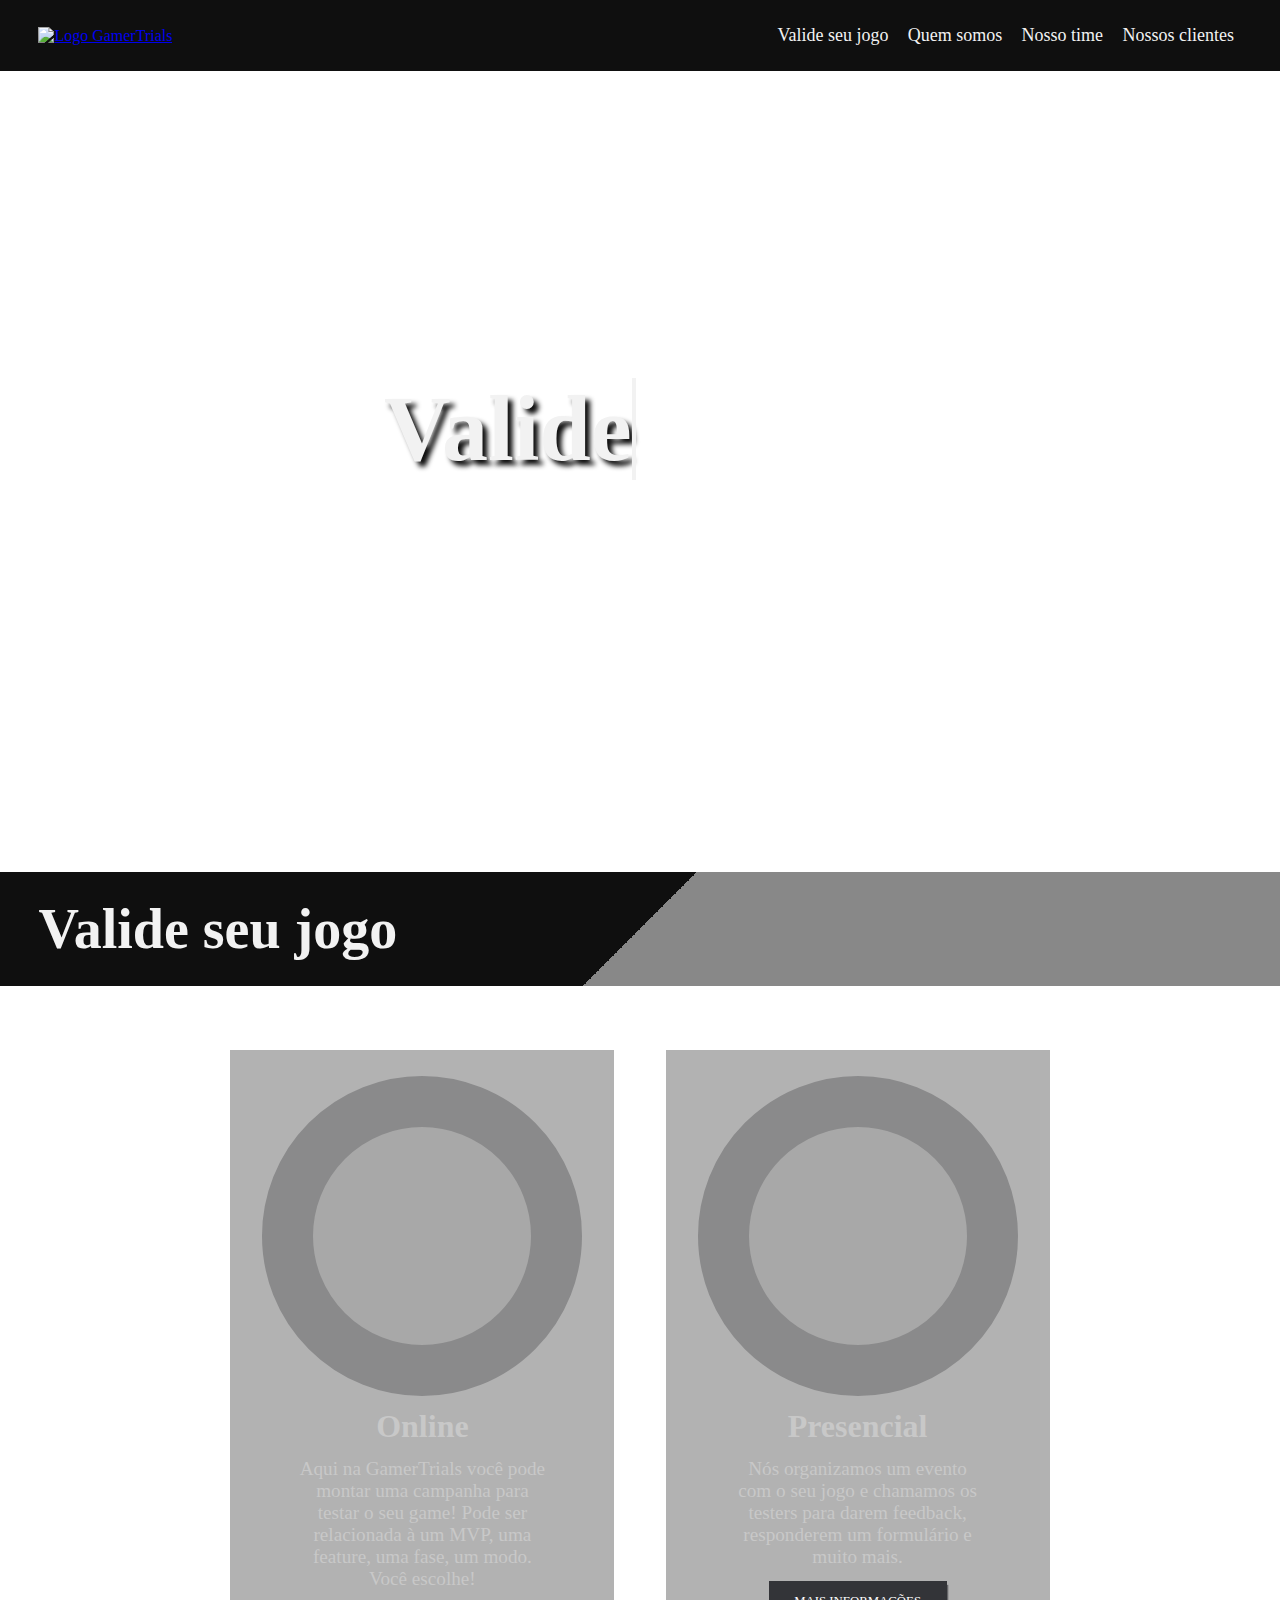
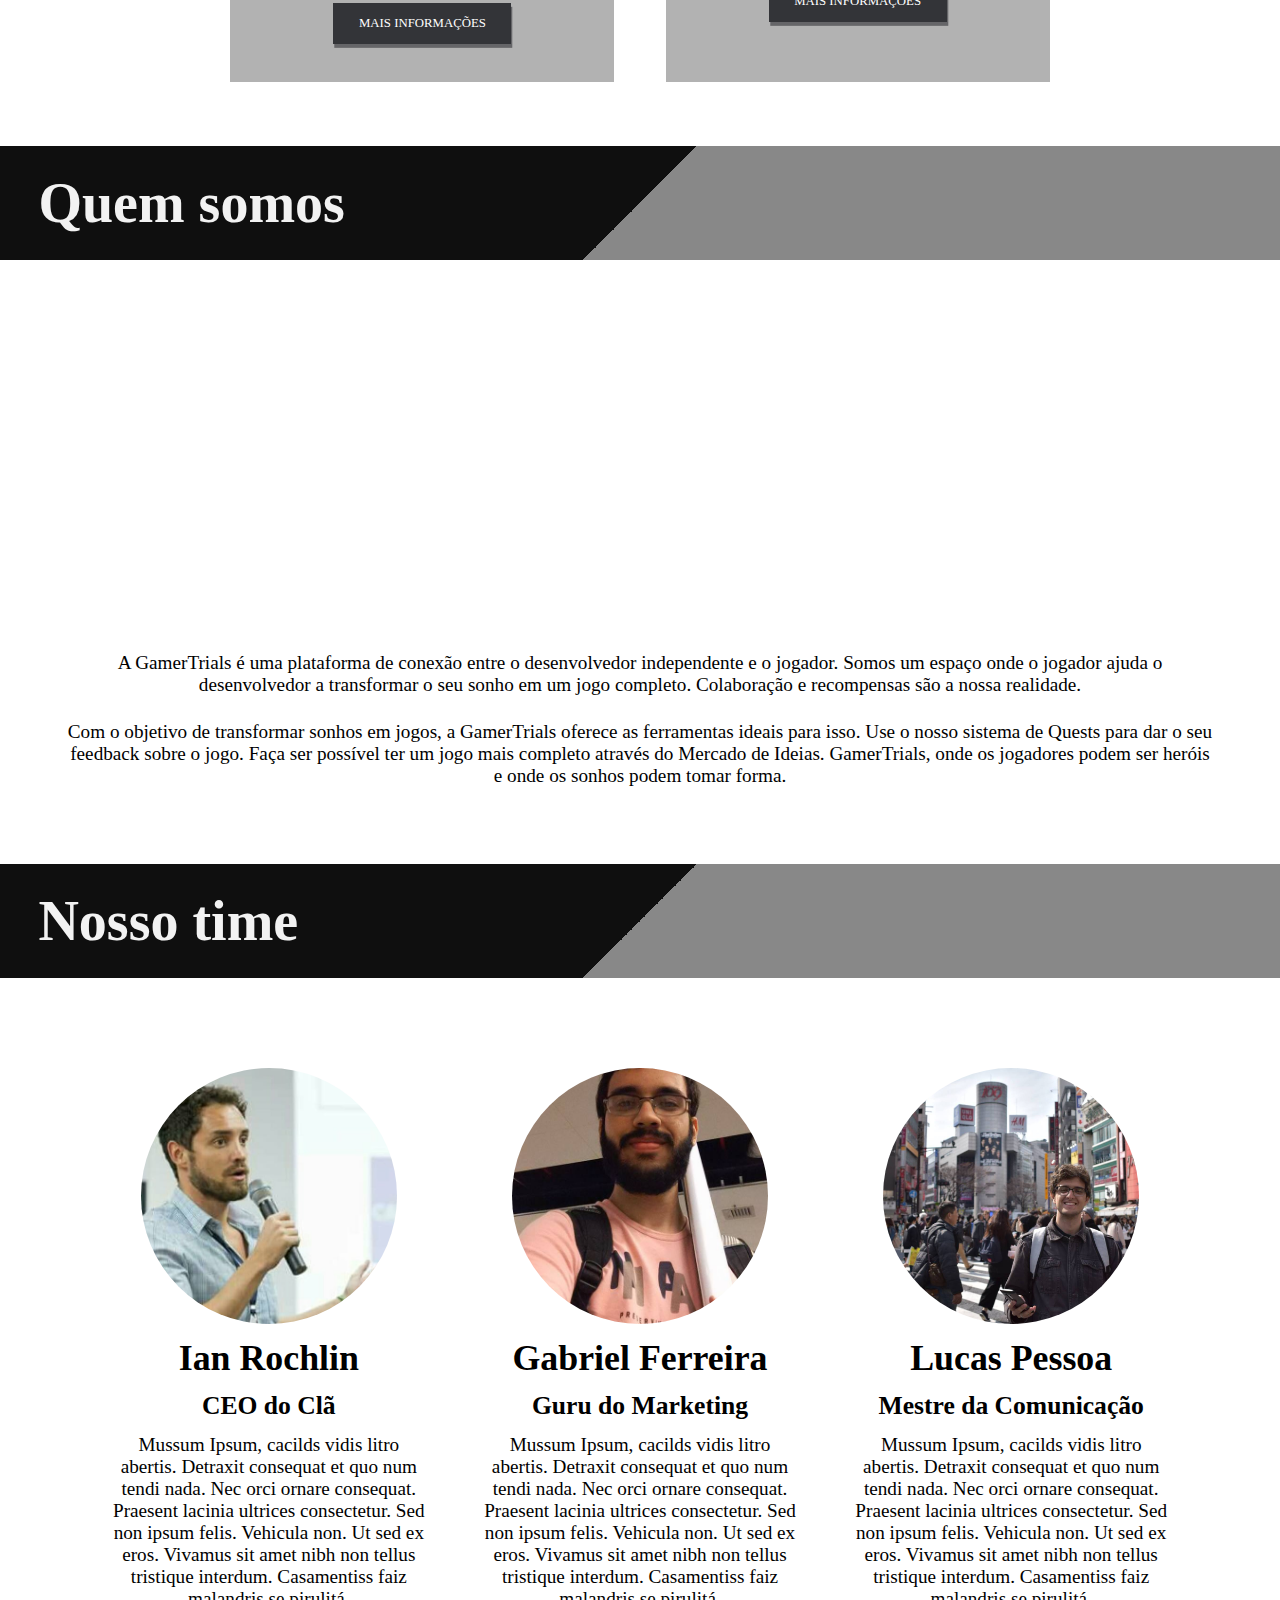
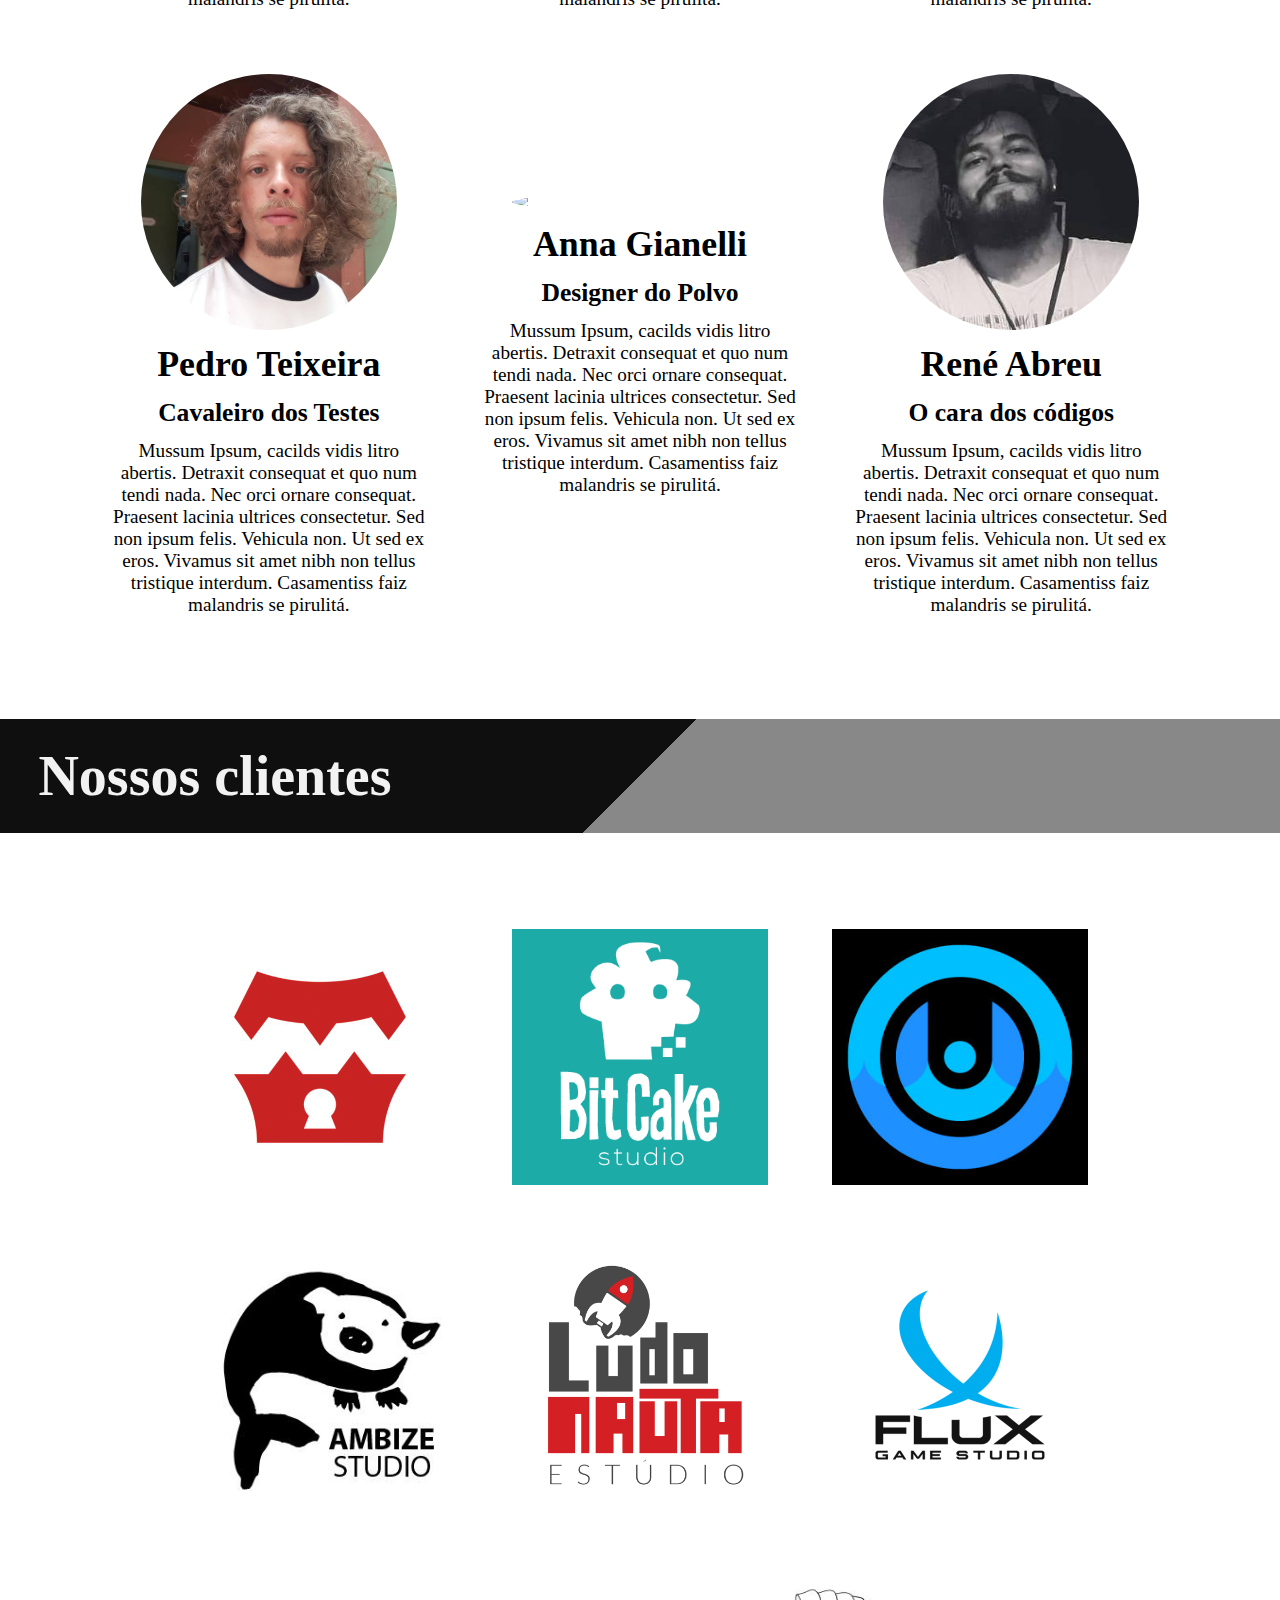
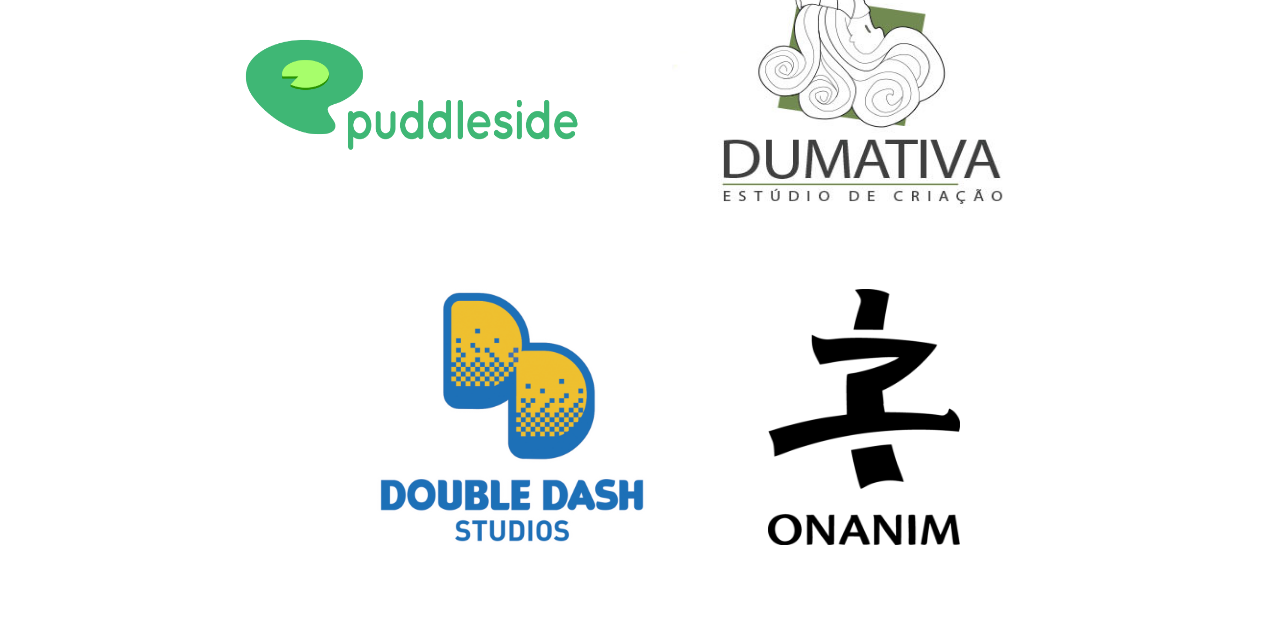
==== index.html @ b3bb74e6 "CSS and JS basic" ====
<!DOCTYPE html>
<html lang="pt-br">
<head>
    <meta charset="UTF-8">
    <meta name="viewport" content="width=device-width, initial-scale=1.0">
    <meta http-equiv="X-UA-Compatible" content="ie=edge">
    <title>GamerTrials</title>
    <link rel="shortcut icon" type="image/png" href="assets/favicon.png">
    <link rel="stylesheet" href="style.css">
    <link rel="stylesheet" href="https://use.fontawesome.com/releases/v5.6.1/css/all.css" integrity="sha384-gfdkjb5BdAXd+lj+gudLWI+BXq4IuLW5IT+brZEZsLFm++aCMlF1V92rMkPaX4PP" crossorigin="anonymous">
    <!-- Magnific Popup core CSS file -->
    <link rel="stylesheet" href="magnific-popup/magnific-popup.css">
</head>
<body>
    <header class="menu">
        <div class="mask"></div>
        <a href="#">
            <img class="menu__logo" src="assets/logo.svg" alt="Logo GamerTrials"/>
        </a>
        <nav>
            <a class="menu__link scroll" href="#validate">Valide seu jogo</a>
            <a class="menu__link scroll" href="#about">Quem somos</a>
            <a class="menu__link scroll" href="#team">Nosso time</a>
            <a class="menu__link scroll" href="#client">Nossos clientes</a>
        </nav>
    </header>
    <main>
        <section class="banner">
            <h1 class="banner__text">
                Valide 
                <span class="typewrite" data-period="2000" data-type='[ "seu jogo.", "uma mecânica.","uma demo.", "uma fase." ]'> 
                    <span class="wrap"></span> 
                </span> 
            </h1>
        </section>
        <section class="container" id="validate">
            <div class="container__header">
                <div class="mask"></div>
                <h2 class="container__title">Valide seu jogo</h2>
            </div>
            <div class="validate">
                <div class="validate__box">
                    <div class="validate__icon">
                        <span class="fas fa-globe-americas"></span>
                    </div>
                    <h3 class="validate__title">Online</h3>
                    <p class="validate__text">Aqui na GamerTrials você pode montar uma campanha para testar o seu game! Pode ser relacionada à um MVP, uma feature, uma fase, um modo. Você escolhe!</p>
                    <button class="validate__button">Mais informações</button>
                </div>
                <div class="validate__box">
                    <div class="validate__icon">
                        <span class="fas fa-users"></span>
                    </div>
                    <h3 class="validate__title">Presencial</h3>
                    <p class="validate__text">Nós organizamos um evento com o seu jogo e chamamos os testers para darem feedback, responderem um formulário e muito mais.</p>
                    <button class="validate__button">Mais informações</button>
                </div>
            </div>
        </section>
        <section class="container" id="about">
            <div class="container__header">
                <div class="mask"></div>
                <h2 class="container__title">Quem somos</h2>
            </div>
            <div class="container__box">
                <iframe width="560" height="315" src="https://www.youtube.com/embed/s7-W5EkaSks" frameborder="0" allow="accelerometer; autoplay; encrypted-media; gyroscope; picture-in-picture" allowfullscreen></iframe>
                <p class="about__text">
                        A GamerTrials é uma plataforma de conexão entre o desenvolvedor independente e o jogador. Somos um espaço onde o jogador ajuda o desenvolvedor a transformar o seu sonho em um jogo completo. Colaboração e recompensas são a nossa realidade.
                </p>
                <p class="about__text">
                        Com o objetivo de transformar sonhos em jogos, a GamerTrials oferece as ferramentas ideais para isso. Use o nosso sistema de Quests para dar o seu feedback sobre o jogo. Faça ser possível ter um jogo mais completo através do Mercado de Ideias. GamerTrials, onde os jogadores podem ser heróis e onde os sonhos podem tomar forma.
                </p>
            </div>
        </section>
        <section class="container" id="team">
            <div class="container__header">
                <div class="mask"></div>
                <h2 class="container__title">Nosso time</h2>
            </div>
            <div class="container__box">
                    <div class="team__box">
                        <img class="team__img" src="assets/team/ian.jpg"/>
                        <h3 class="team__title">Ian Rochlin</h3>
                        <h6 class="team__subtitle">CEO do Clã</h6>
                        <p class="team__text">Mussum Ipsum, cacilds vidis litro abertis. Detraxit consequat et quo num tendi nada. Nec orci ornare consequat. Praesent lacinia ultrices consectetur. Sed non ipsum felis. Vehicula non. Ut sed ex eros. Vivamus sit amet nibh non tellus tristique interdum. Casamentiss faiz malandris se pirulitá.</p>
                    </div>
                    <div class="team__box">
                        <img class="team__img" src="assets/team/gabriel.jpg"/>
                        <h3 class="team__title">Gabriel Ferreira</h3>
                        <h6 class="team__subtitle">Guru do Marketing</h6>
                        <p class="team__text">Mussum Ipsum, cacilds vidis litro abertis. Detraxit consequat et quo num tendi nada. Nec orci ornare consequat. Praesent lacinia ultrices consectetur. Sed non ipsum felis. Vehicula non. Ut sed ex eros. Vivamus sit amet nibh non tellus tristique interdum. Casamentiss faiz malandris se pirulitá.</p>
                    </div>
                    <div class="team__box">
                        <img class="team__img" src="assets/team/lucas.jpg"/>
                        <h3 class="team__title">Lucas Pessoa</h3>
                        <h6 class="team__subtitle">Mestre da Comunicação</h6>
                        <p class="team__text">Mussum Ipsum, cacilds vidis litro abertis. Detraxit consequat et quo num tendi nada. Nec orci ornare consequat. Praesent lacinia ultrices consectetur. Sed non ipsum felis. Vehicula non. Ut sed ex eros. Vivamus sit amet nibh non tellus tristique interdum. Casamentiss faiz malandris se pirulitá.</p>
                    </div>
                    <div class="team__box">
                        <img class="team__img" src="assets/team/pedro.png"/>
                        <h3 class="team__title">Pedro Teixeira</h3>
                        <h6 class="team__subtitle">Cavaleiro dos Testes</h6>
                        <p class="team__text">Mussum Ipsum, cacilds vidis litro abertis. Detraxit consequat et quo num tendi nada. Nec orci ornare consequat. Praesent lacinia ultrices consectetur. Sed non ipsum felis. Vehicula non. Ut sed ex eros. Vivamus sit amet nibh non tellus tristique interdum. Casamentiss faiz malandris se pirulitá.</p>
                    </div>
                    <div class="team__box">
                        <img class="team__img" src="https://scontent.fsdu2-2.fna.fbcdn.net/v/t1.0-9/21078320_10209497283821193_6244648465340054487_n.jpg?_nc_cat=110&_nc_ht=scontent.fsdu2-2.fna&oh=ea64dda067a3ebe0299637f48951a619&oe=5CA7CCC4"/>
                        <h3 class="team__title">Anna Gianelli</h3>
                        <h6 class="team__subtitle">Designer do Polvo</h6>
                        <p class="team__text">Mussum Ipsum, cacilds vidis litro abertis. Detraxit consequat et quo num tendi nada. Nec orci ornare consequat. Praesent lacinia ultrices consectetur. Sed non ipsum felis. Vehicula non. Ut sed ex eros. Vivamus sit amet nibh non tellus tristique interdum. Casamentiss faiz malandris se pirulitá.</p>
                    </div>
                    <div class="team__box">
                        <img class="team__img" src="assets/team/rene.jpg"/>
                        <h3 class="team__title">René Abreu</h3>
                        <h6 class="team__subtitle">O cara dos códigos</h6>
                        <p class="team__text">Mussum Ipsum, cacilds vidis litro abertis. Detraxit consequat et quo num tendi nada. Nec orci ornare consequat. Praesent lacinia ultrices consectetur. Sed non ipsum felis. Vehicula non. Ut sed ex eros. Vivamus sit amet nibh non tellus tristique interdum. Casamentiss faiz malandris se pirulitá.</p>
                    </div>
                </div>
        </section>
        <section class="container" id="client">
            <div class="container__header">
                <div class="mask"></div>
                <h2 class="container__title">Nossos clientes</h2>
            </div>
            <div class="container__box">
                <div class="client">
                    <img src="assets/client/madmimic.jpg" alt="Logo Mad Mimic" />
                </div>
                <div class="client">
                    <img src="assets/client/bitcake.png" alt="Logo Bit Cake" />
                </div>
                <div class="client">
                    <img src="assets/client/umizon.jpg" alt="Logo Umizon" />
                </div>
                <div class="client">
                    <img src="assets/client/ambize.jpg" alt="Logo Ambize" />
                </div>
                <div class="client">
                    <img src="assets/client/ludonauta.png" alt="Logo Ludo Nauta" />
                </div>
                <div class="client">
                    <img src="assets/client/flux.png" alt="Logo Flux" />
                </div>
                <div class="client client--large">
                    <img src="assets/client/puddleside.png" alt="Logo Puddleside" />
                </div>
                <div class="client client--large">
                    <img src="assets/client/dumativa.jpg" alt="Logo Dumativa" />
                </div>
                <div class="client client--large">
                    <img src="assets/client/doubledash.png" alt="Logo Double Dash" />
                </div>
                <div class="client client--medium">
                    <img src="assets/client/onanim.png" alt="Logo Onanim" />
                </div>
            </div>
        </section>
    </main>
    <!-- jQuery -->
    <script type="text/javascript" src="js/jquery.js"></script>
    <!-- Scroll -->
    <script type="text/javascript" src="js/scroll.js"></script>
    <!-- Type Effect -->
    <script type="text/javascript" src="js/typeeffect.js"></script>
    <!-- Magnific Popup core JS file -->
    <script src="magnific-popup/jquery.magnific-popup.js"></script>
</body>
</html>
---- style.css ----
@import url('fonts/fonts.css');
*{
    margin: 0;
    padding: 0;
    border: none;
    box-sizing: border-box;
}

.mask{
    background: url(assets/background.png);
    background-size: cover;
    position: absolute;
    top: 0;
    left: 0;
    width: 100%;
    height: 100%;
    opacity: .4;
    z-index: -1;
}

.menu{
    position: sticky;
    top: 0;
    display: flex;
    padding: 25px 3vw;
    background: #0f0f0f;
    display: flex;
    justify-content: space-between;
    align-items: center;
    z-index: 100;
}
.menu__logo{
    height: 45px;
}
.menu__link{
    margin: 0 .6vw;
    color: #f2f2f2;
    font-family: "Raleway-Light";
    font-size: 18px;
    text-decoration: none;
}

.banner{
    height: calc(100vh - 99px);
    background: url(assets/banner.png) center no-repeat;
    background-size: cover; 
    display: flex;
    justify-content: center;
    align-items: center;
}
.banner__text{
    width: 40vw;
    height: 15vw;
    font-family: "Raleway-Medium";
    font-size: 7.2vw;
    color: #f2f2f2;
    text-shadow: 5px 5px 5px #0f0f0f;
}
.typewrite > .wrap { 
    border-right: 0.05em solid; 
    animation: caret 1s steps(1) infinite;
}

.container{
    background: url(assets/background.png);
    background-size: cover;
}
.container__header{
    position: relative;
    padding: 25px 3vw;
    background: linear-gradient(135deg,#0f0f0f 50%, #888 50%);
    z-index: 50;
}
.container__title{
    font-family: "Raleway-Medium";
    color: #f2f2f2;
    font-size: 56px;
}
.container__box{
    padding: 5vw;
    display: flex;
    flex-wrap: wrap;
    justify-content: center;
    align-items: center;
}


.validate{
    padding: 3vw 5vw;
    display: flex;
    justify-content: center;
}
.validate__box{
    width: 30vw;
    margin: 2vw;
    padding: 2vw 5vw;
    background: rgba(126, 126, 126, .6);
    display: flex;
    flex-direction: column;
    align-items: center;
}
.validate__icon{
    width: 25vw;
    height: 25vw;
    background: #a8a8a8;
    border: 4vw solid #8a8a8b;
    border-radius: 50%;
    display: flex;
    justify-content: center;
    align-items: center;
}
.validate__icon .fas{
    font-size: 12vw;
    color: #234a71;
}
.validate__title{
    margin: 1vw 0;
    font-family: "Raleway-Medium";
    font-size: 2.5vw;
    color: #c8c8c8;
}
.validate__text{
    font-family: "Raleway-Light";
    font-size: 1.5vw;
    color: #c8c8c8;
    text-align: center;
}
.validate__button{
    margin: 1vw 0;
    padding: 1vw 2vw;
    background: #333438;
    color: #FFF;
    font-family: "Raleway-Medium";
    font-size: 1vw;
    text-transform: uppercase;
    box-shadow: .1vw .3vw 0 #656568;
    transition: .5s all;
}
.validate__button:hover{
    background: #656568;
    box-shadow: .1vw .3vw 0 #333438;
}


.about__text{
    margin: 1vw 0;
    font-family: "Raleway-Light";
    font-size: 1.5vw;
    text-align: center;
}


.team__box{
    width: 25vw;
    margin: 2vw;
    display: flex;
    flex-direction: column;
    align-items: center;
    font-family: "Raleway-Light"
}
.team__img{
    width: 80%;
    border-radius: 50%;
}
.team__title{
    margin: 1vw 0;
    font-size: 2.8vw;
}
.team__subtitle{
    font-size: 2vw;
}
.team__text{
    margin: 1vw 0;
    font-size: 1.5vw;
    text-align: center;
}




.client{
    width: 20vw;
    height: 20vw;
    margin: 2.5vw;
}
.client--large{
    width: 30vw;
}
.client--medium{
    width: 15vw;
    height: 20vw;
}
.client img{
    width: 100%;
    height: 100%;
}
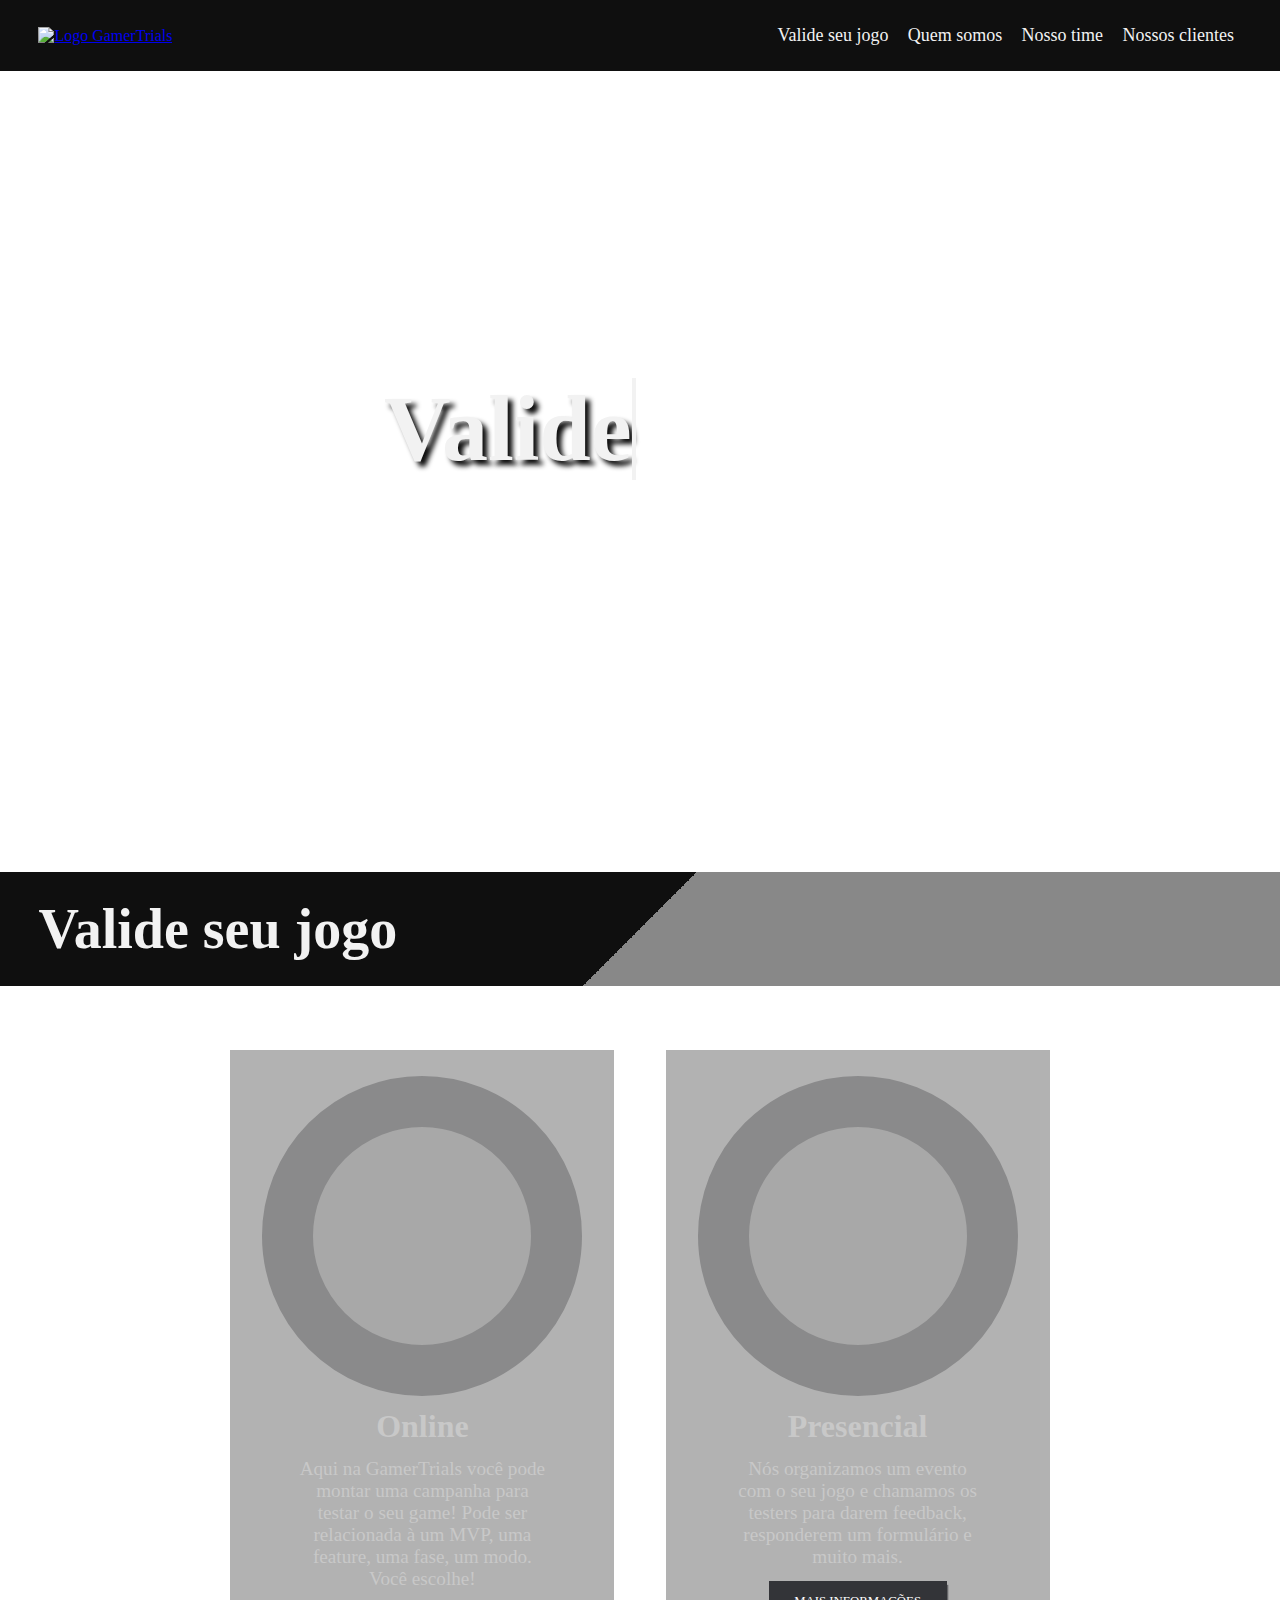
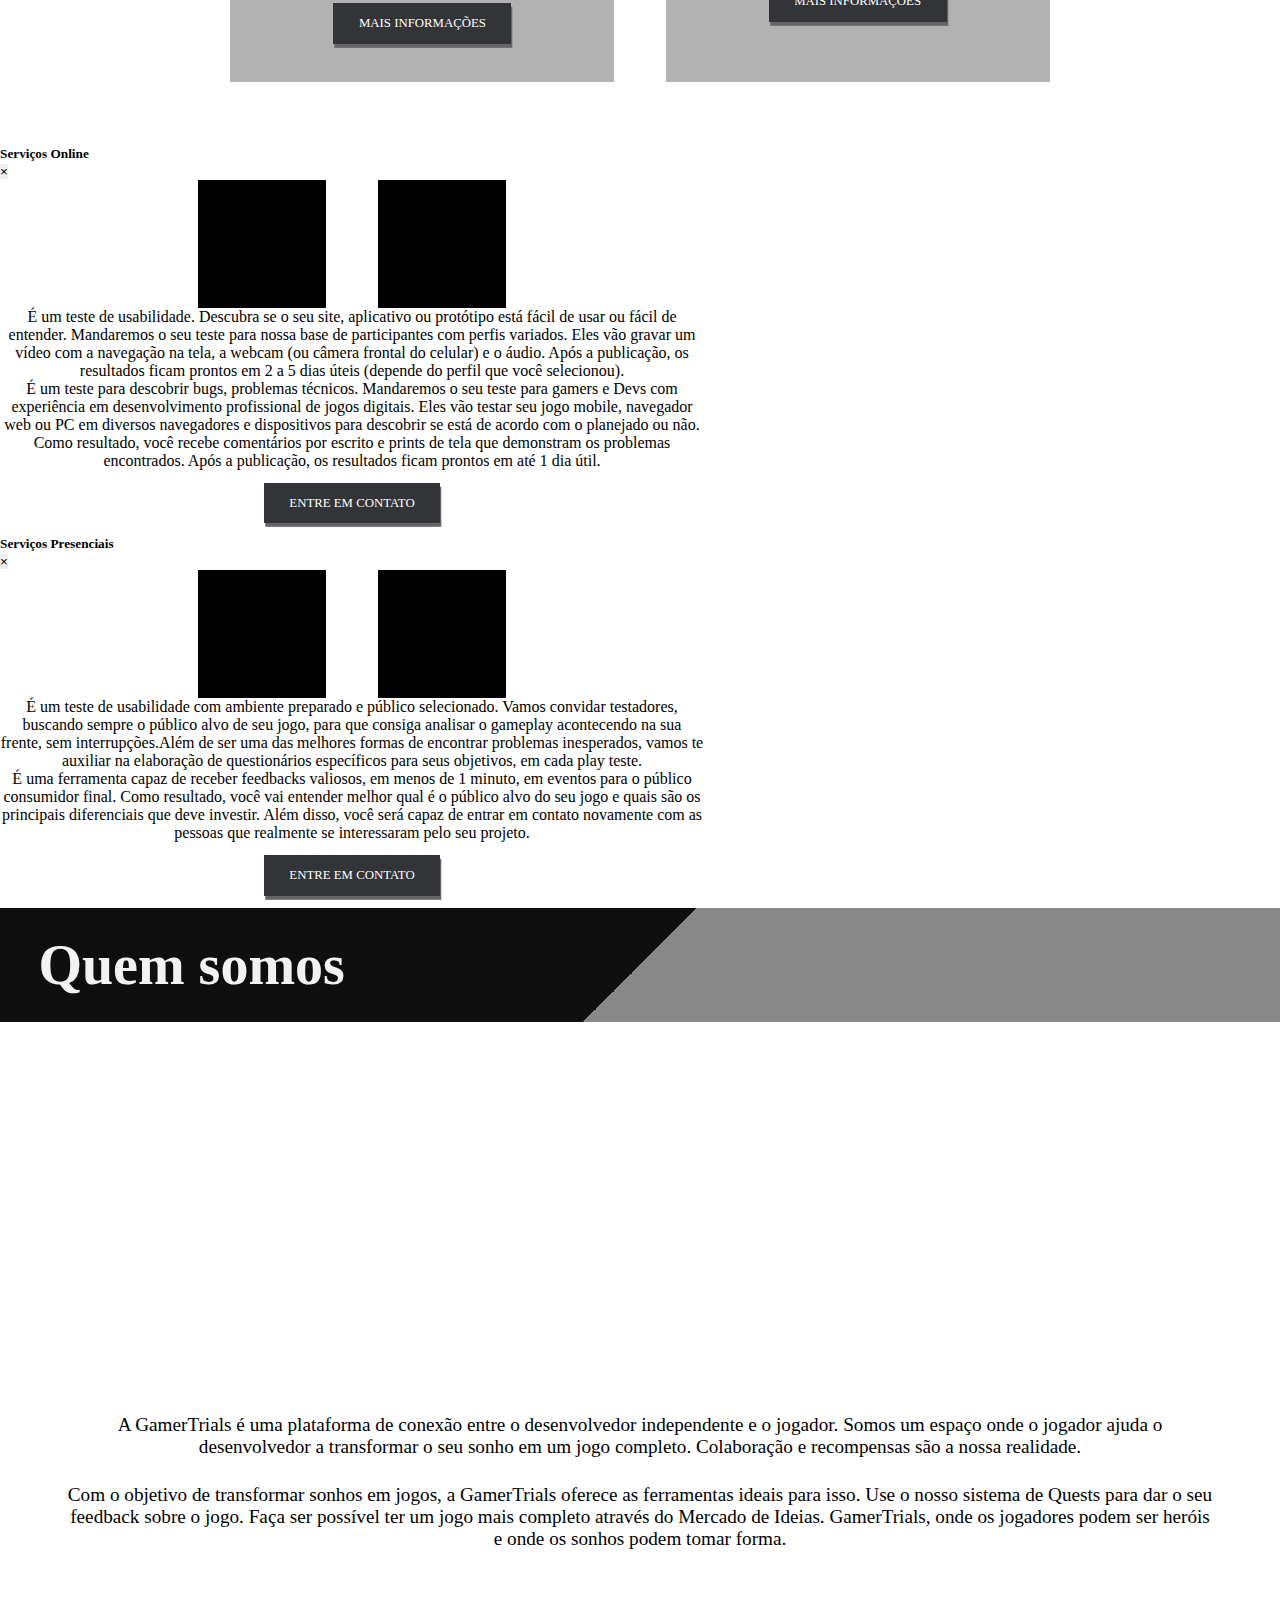
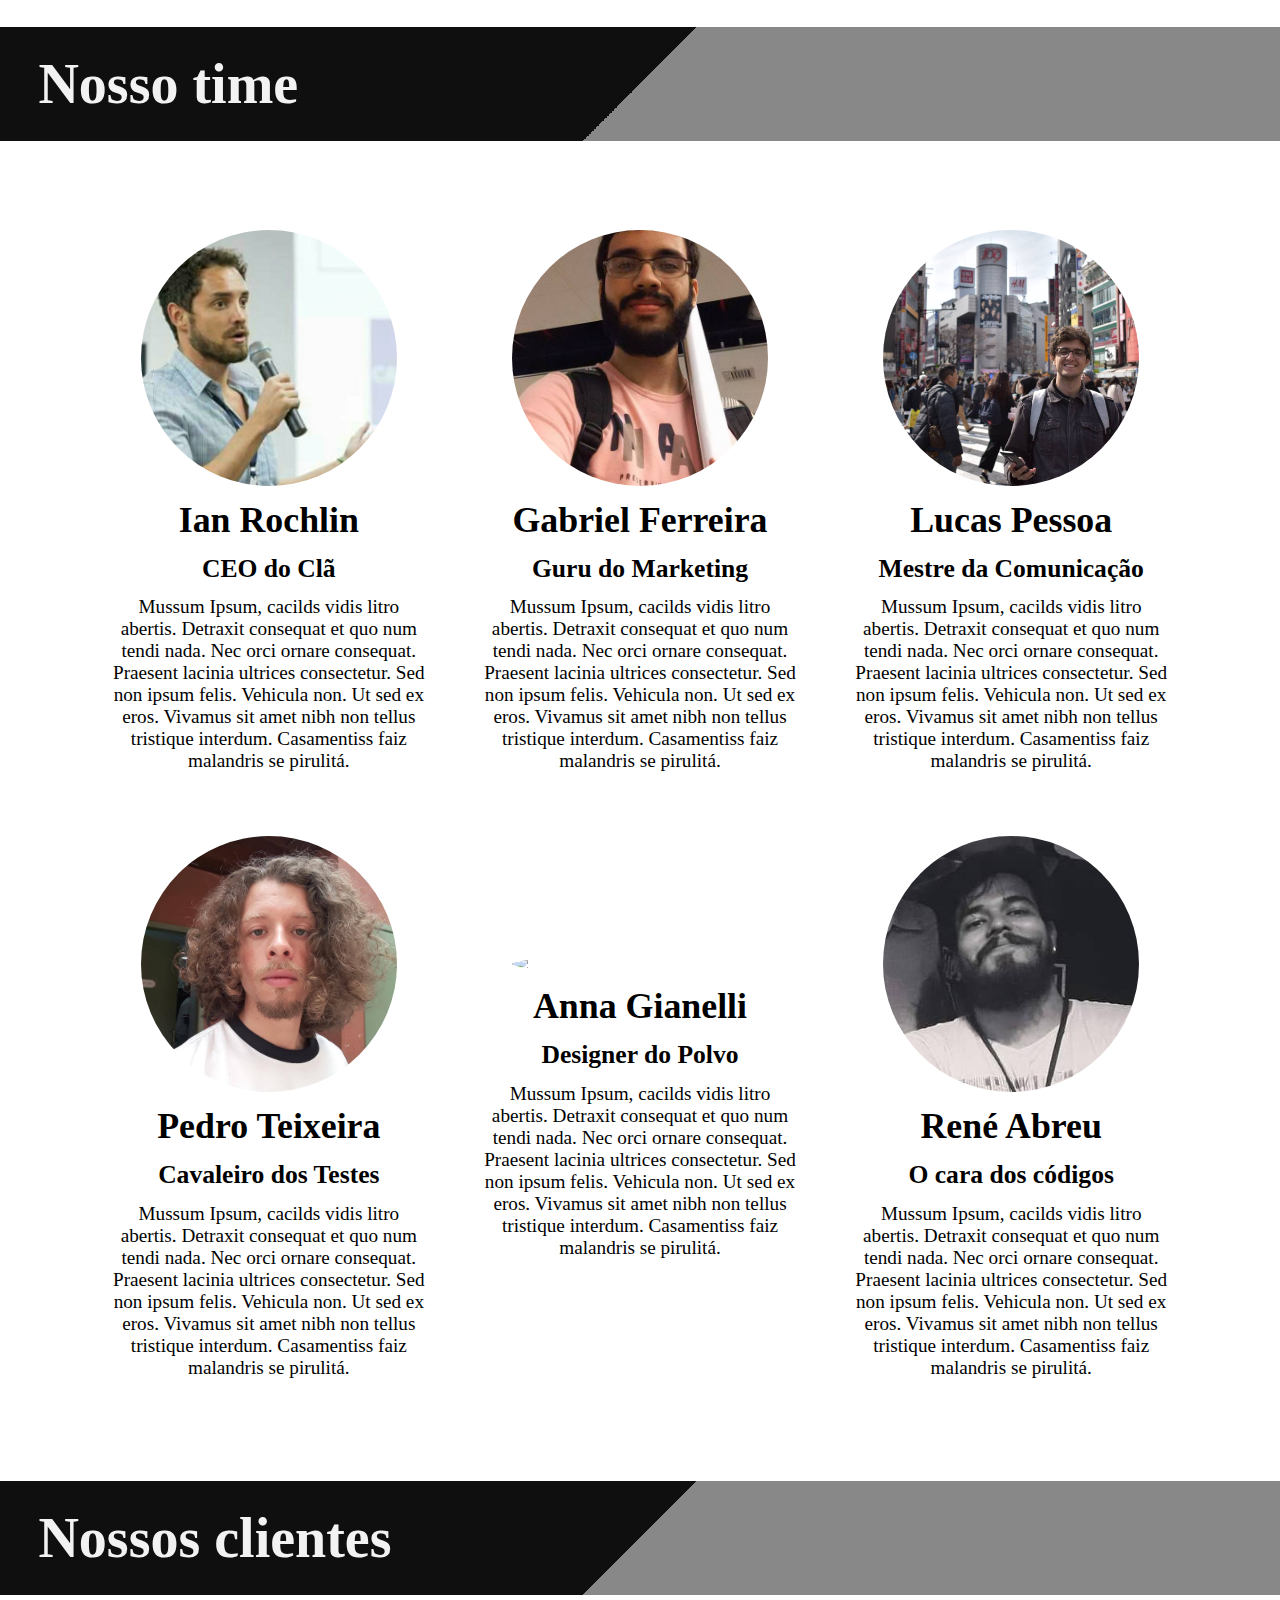
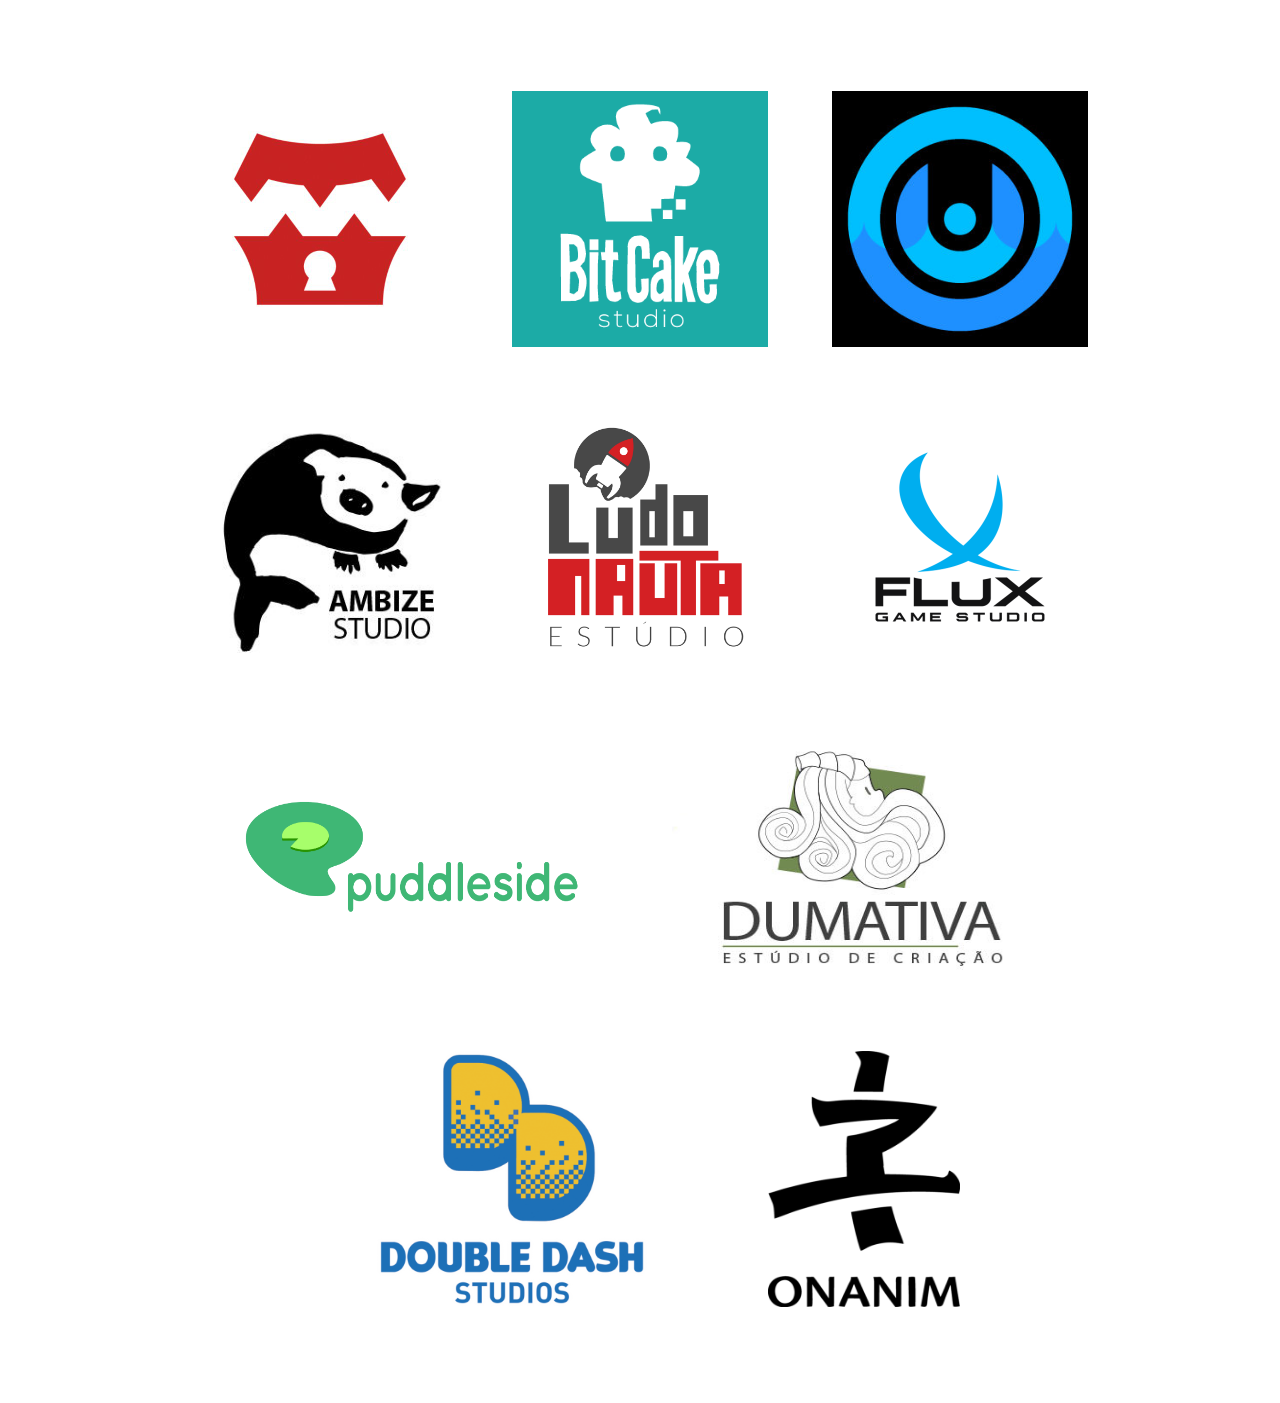
==== commit 592fcfe8: "Base do modal" ====
--- a/index.html
+++ b/index.html
@@ -6,10 +6,11 @@
     <meta http-equiv="X-UA-Compatible" content="ie=edge">
     <title>GamerTrials</title>
     <link rel="shortcut icon" type="image/png" href="assets/favicon.png">
+    <!-- FONT AWESOME -->
+    <link rel="stylesheet" href="https://use.fontawesome.com/releases/v5.6.1/css/all.css" integrity="sha384-gfdkjb5BdAXd+lj+gudLWI+BXq4IuLW5IT+brZEZsLFm++aCMlF1V92rMkPaX4PP" crossorigin="anonymous">
+    <!-- BOOTSTRAP -->
+    <link rel="stylesheet" href="https://stackpath.bootstrapcdn.com/bootstrap/4.1.3/css/bootstrap.min.css" integrity="sha384-MCw98/SFnGE8fJT3GXwEOngsV7Zt27NXFoaoApmYm81iuXoPkFOJwJ8ERdknLPMO" crossorigin="anonymous">
     <link rel="stylesheet" href="style.css">
-    <link rel="stylesheet" href="https://use.fontawesome.com/releases/v5.6.1/css/all.css" integrity="sha384-gfdkjb5BdAXd+lj+gudLWI+BXq4IuLW5IT+brZEZsLFm++aCMlF1V92rMkPaX4PP" crossorigin="anonymous">
-    <!-- Magnific Popup core CSS file -->
-    <link rel="stylesheet" href="magnific-popup/magnific-popup.css">
 </head>
 <body>
     <header class="menu">
@@ -33,10 +34,10 @@
                 </span> 
             </h1>
         </section>
-        <section class="container" id="validate">
-            <div class="container__header">
-                <div class="mask"></div>
-                <h2 class="container__title">Valide seu jogo</h2>
+        <section class="caixa" id="validate">
+            <div class="caixa__header">
+                <div class="mask"></div>
+                <h2 class="caixa__title">Valide seu jogo</h2>
             </div>
             <div class="validate">
                 <div class="validate__box">
@@ -45,7 +46,9 @@
                     </div>
                     <h3 class="validate__title">Online</h3>
                     <p class="validate__text">Aqui na GamerTrials você pode montar uma campanha para testar o seu game! Pode ser relacionada à um MVP, uma feature, uma fase, um modo. Você escolhe!</p>
-                    <button class="validate__button">Mais informações</button>
+                    <button type="button" class="validate__button" data-toggle="modal" data-target="#onlineModal">
+                        Mais informações
+                    </button>
                 </div>
                 <div class="validate__box">
                     <div class="validate__icon">
@@ -53,16 +56,92 @@
                     </div>
                     <h3 class="validate__title">Presencial</h3>
                     <p class="validate__text">Nós organizamos um evento com o seu jogo e chamamos os testers para darem feedback, responderem um formulário e muito mais.</p>
-                    <button class="validate__button">Mais informações</button>
-                </div>
-            </div>
-        </section>
-        <section class="container" id="about">
-            <div class="container__header">
-                <div class="mask"></div>
-                <h2 class="container__title">Quem somos</h2>
-            </div>
-            <div class="container__box">
+                    <button type="button" class="validate__button" data-toggle="modal" data-target="#presencialModal">
+                        Mais informações
+                    </button>
+                </div>
+            </div>
+            <div class="modal fade" id="onlineModal" tabindex="-1" role="dialog" aria-labelledby="exampleModalLabel" aria-hidden="true">
+                <div class="modal-dialog" role="document">
+                    <div class="modal-content">
+                        <div class="modal-header">
+                            <h5 class="modal-title" id="exampleModalLabel">Serviços Online</h5>
+                            <button type="button" class="close" data-dismiss="modal" aria-label="Close">
+                            <span aria-hidden="true">&times;</span>
+                            </button>
+                        </div>
+                        <div class="modal-body">
+                            <div class="accordion" id="accordionPresencial">
+                                <div class="modal__services">
+                                <a class="modal__service" data-toggle="collapse" data-target="#collapseOne" aria-expanded="false" aria-controls="collapseOne">
+                                    Teste de UX
+                                </a>
+                                <a class="modal__service" data-toggle="collapse" data-target="#collapseTwo" aria-expanded="false" aria-controls="collapseTwo">
+                                    Teste de QA
+                                </a>
+                                </div>
+                                <div id="collapseOne" class="collapse" aria-labelledby="headingOne" data-parent="#accordionPresencial">
+                                    <div class="card-body">
+                                        É um teste de usabilidade. Descubra se o seu site, aplicativo ou protótipo está fácil de usar ou fácil de entender. Mandaremos o seu teste para nossa base de participantes com perfis variados. Eles vão gravar um vídeo com a navegação na tela, a webcam (ou câmera frontal do celular) e o áudio. Após a publicação, os resultados ficam prontos em 2 a 5 dias úteis (depende do perfil que você selecionou).                                 
+                                    </div>
+                                </div>
+                                <div id="collapseTwo" class="collapse" aria-labelledby="headingTwo" data-parent="#accordionPresencial">
+                                    <div class="card-body">
+                                        É um teste para descobrir bugs, problemas técnicos. Mandaremos o seu teste para gamers e Devs com experiência em desenvolvimento profissional de jogos digitais. Eles vão testar seu jogo mobile, navegador web ou PC em diversos navegadores e dispositivos para descobrir se está de acordo com o planejado ou não. Como resultado, você recebe comentários por escrito e prints de tela que demonstram os problemas encontrados. Após a publicação, os resultados ficam prontos em até 1 dia útil.                                 
+                                    </div>
+                                </div>
+                            </div>
+                        </div>
+                        <div class="modal-footer">
+                            <a href="contact.html" class="validate__button">Entre em contato</a>
+                        </div>
+                    </div>
+                </div>
+            </div>
+            <div class="modal fade" id="presencialModal" tabindex="-1" role="dialog" aria-labelledby="exampleModalLabel" aria-hidden="true">
+                <div class="modal-dialog" role="document">
+                    <div class="modal-content">
+                        <div class="modal-header">
+                            <h5 class="modal-title" id="exampleModalLabel">Serviços Presenciais</h5>
+                            <button type="button" class="close" data-dismiss="modal" aria-label="Close">
+                            <span aria-hidden="true">&times;</span>
+                            </button>
+                        </div>
+                        <div class="modal-body">
+                            <div class="accordion" id="accordionExample">
+                                <div class="modal__services">
+                                <a class="modal__service" data-toggle="collapse" data-target="#collapseOne" aria-expanded="false" aria-controls="collapseOne">
+                                    Play Teste
+                                </a>
+                                <a class="modal__service" data-toggle="collapse" data-target="#collapseTwo" aria-expanded="false" aria-controls="collapseTwo">
+                                    Evento B2C
+                                </a>
+                                </div>
+                                <div id="collapseOne" class="collapse" aria-labelledby="headingOne" data-parent="#accordionExample">
+                                    <div class="card-body">
+                                        É um teste de usabilidade com ambiente preparado e público selecionado. Vamos convidar testadores, buscando sempre o público alvo de seu jogo, para que consiga analisar o gameplay acontecendo na sua frente, sem interrupções.Além de ser uma das melhores formas de encontrar problemas inesperados, vamos te auxiliar na elaboração de questionários específicos para seus objetivos, em cada play teste. 
+                                    </div>
+                                </div>
+                                <div id="collapseTwo" class="collapse" aria-labelledby="headingTwo" data-parent="#accordionExample">
+                                    <div class="card-body">
+                                        É uma ferramenta capaz de receber feedbacks valiosos, em menos de 1 minuto, em eventos para o público consumidor final. Como resultado, você vai entender melhor qual é o público alvo do seu jogo e quais são os principais diferenciais que deve investir. Além disso, você será capaz de entrar em contato novamente com as pessoas que realmente se interessaram pelo seu projeto.
+                                    </div>
+                                </div>
+                            </div>
+                        </div>
+                        <div class="modal-footer">
+                            <a href="contact.html" class="validate__button">Entre em contato</a>
+                        </div>
+                    </div>
+                </div>
+            </div>
+        </section>
+        <section class="caixa" id="about">
+            <div class="caixa__header">
+                <div class="mask"></div>
+                <h2 class="caixa__title">Quem somos</h2>
+            </div>
+            <div class="caixa__box">
                 <iframe width="560" height="315" src="https://www.youtube.com/embed/s7-W5EkaSks" frameborder="0" allow="accelerometer; autoplay; encrypted-media; gyroscope; picture-in-picture" allowfullscreen></iframe>
                 <p class="about__text">
                         A GamerTrials é uma plataforma de conexão entre o desenvolvedor independente e o jogador. Somos um espaço onde o jogador ajuda o desenvolvedor a transformar o seu sonho em um jogo completo. Colaboração e recompensas são a nossa realidade.
@@ -72,12 +151,12 @@
                 </p>
             </div>
         </section>
-        <section class="container" id="team">
-            <div class="container__header">
-                <div class="mask"></div>
-                <h2 class="container__title">Nosso time</h2>
-            </div>
-            <div class="container__box">
+        <section class="caixa" id="team">
+            <div class="caixa__header">
+                <div class="mask"></div>
+                <h2 class="caixa__title">Nosso time</h2>
+            </div>
+            <div class="caixa__box">
                     <div class="team__box">
                         <img class="team__img" src="assets/team/ian.jpg"/>
                         <h3 class="team__title">Ian Rochlin</h3>
@@ -116,12 +195,12 @@
                     </div>
                 </div>
         </section>
-        <section class="container" id="client">
-            <div class="container__header">
-                <div class="mask"></div>
-                <h2 class="container__title">Nossos clientes</h2>
-            </div>
-            <div class="container__box">
+        <section class="caixa" id="client">
+            <div class="caixa__header">
+                <div class="mask"></div>
+                <h2 class="caixa__title">Nossos clientes</h2>
+            </div>
+            <div class="caixa__box">
                 <div class="client">
                     <img src="assets/client/madmimic.jpg" alt="Logo Mad Mimic" />
                 </div>
@@ -157,11 +236,13 @@
     </main>
     <!-- jQuery -->
     <script type="text/javascript" src="js/jquery.js"></script>
+    <!-- Popper -->
+    <script src="https://cdnjs.cloudflare.com/ajax/libs/popper.js/1.14.3/umd/popper.min.js" integrity="sha384-ZMP7rVo3mIykV+2+9J3UJ46jBk0WLaUAdn689aCwoqbBJiSnjAK/l8WvCWPIPm49" crossorigin="anonymous"></script>
+    <!-- Bootstrap -->
+    <script src="https://stackpath.bootstrapcdn.com/bootstrap/4.1.3/js/bootstrap.min.js" integrity="sha384-ChfqqxuZUCnJSK3+MXmPNIyE6ZbWh2IMqE241rYiqJxyMiZ6OW/JmZQ5stwEULTy" crossorigin="anonymous"></script>
+    <!-- Type Effect -->
+    <script type="text/javascript" src="js/typeeffect.js"></script>
     <!-- Scroll -->
     <script type="text/javascript" src="js/scroll.js"></script>
-    <!-- Type Effect -->
-    <script type="text/javascript" src="js/typeeffect.js"></script>
-    <!-- Magnific Popup core JS file -->
-    <script src="magnific-popup/jquery.magnific-popup.js"></script>
 </body>
 </html>--- a/style.css
+++ b/style.css
@@ -61,22 +61,22 @@
     animation: caret 1s steps(1) infinite;
 }
 
-.container{
+.caixa{
     background: url(assets/background.png);
     background-size: cover;
 }
-.container__header{
+.caixa__header{
     position: relative;
     padding: 25px 3vw;
     background: linear-gradient(135deg,#0f0f0f 50%, #888 50%);
     z-index: 50;
 }
-.container__title{
+.caixa__title{
     font-family: "Raleway-Medium";
     color: #f2f2f2;
     font-size: 56px;
 }
-.container__box{
+.caixa__box{
     padding: 5vw;
     display: flex;
     flex-wrap: wrap;
@@ -133,11 +133,14 @@
     font-family: "Raleway-Medium";
     font-size: 1vw;
     text-transform: uppercase;
+    text-decoration: none;
     box-shadow: .1vw .3vw 0 #656568;
     transition: .5s all;
 }
 .validate__button:hover{
     background: #656568;
+    text-decoration: none;
+    color: #FFF;
     box-shadow: .1vw .3vw 0 #333438;
 }
 
@@ -193,4 +196,34 @@
 .client img{
     width: 100%;
     height: 100%;
+}
+
+
+.modal .modal-dialog { 
+    width: 55vw; 
+    max-width: 55vw;
+} 
+
+.modal__services{
+    display: flex;
+    justify-content: center;
+    align-items: center;
+}
+.modal__service{
+    position: relative;
+    width: 10vw;
+    height: 10vw;
+    margin: 0 2vw;
+    padding: 1vw;
+    background: #000000;
+    font-size: 2.5vw;
+    text-align: center;
+    cursor: pointer;
+}
+.card-body{
+    text-align: center;
+}
+.modal-footer{
+    display: flex;
+    justify-content: center;
 }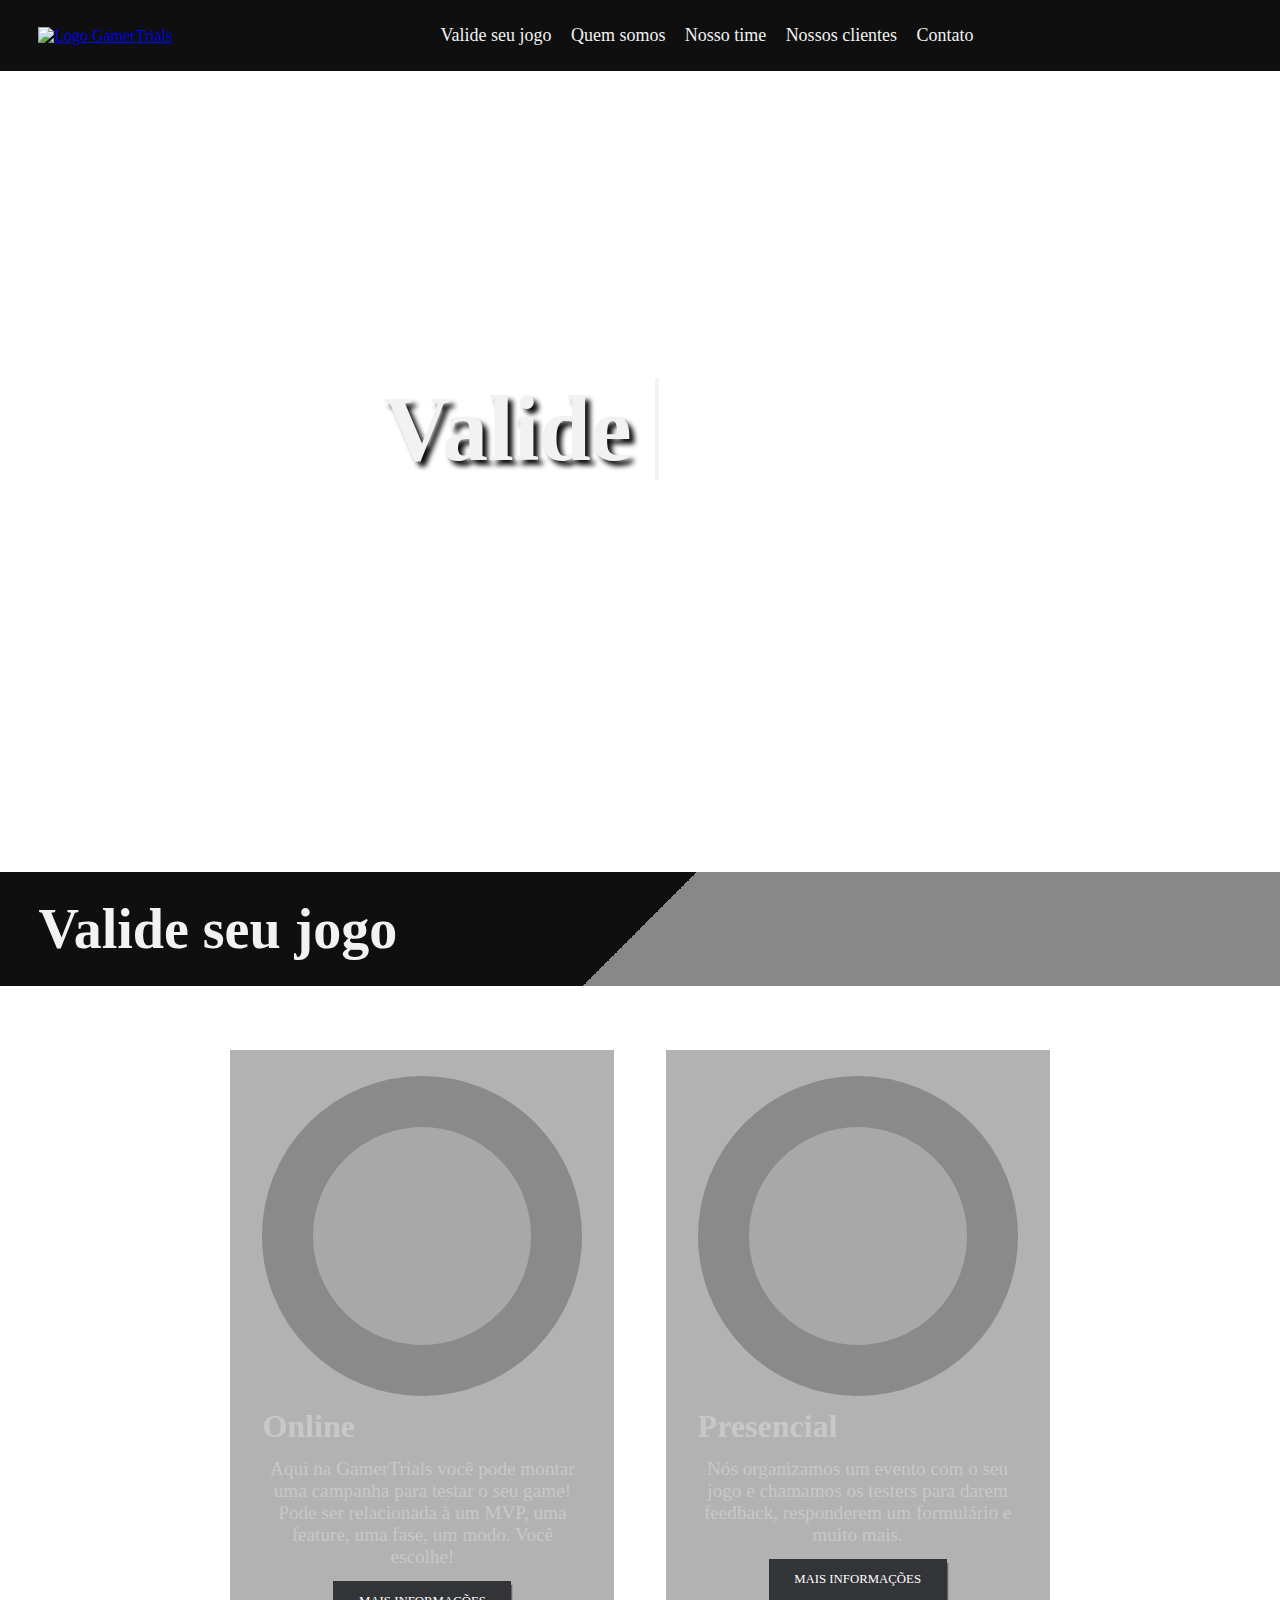
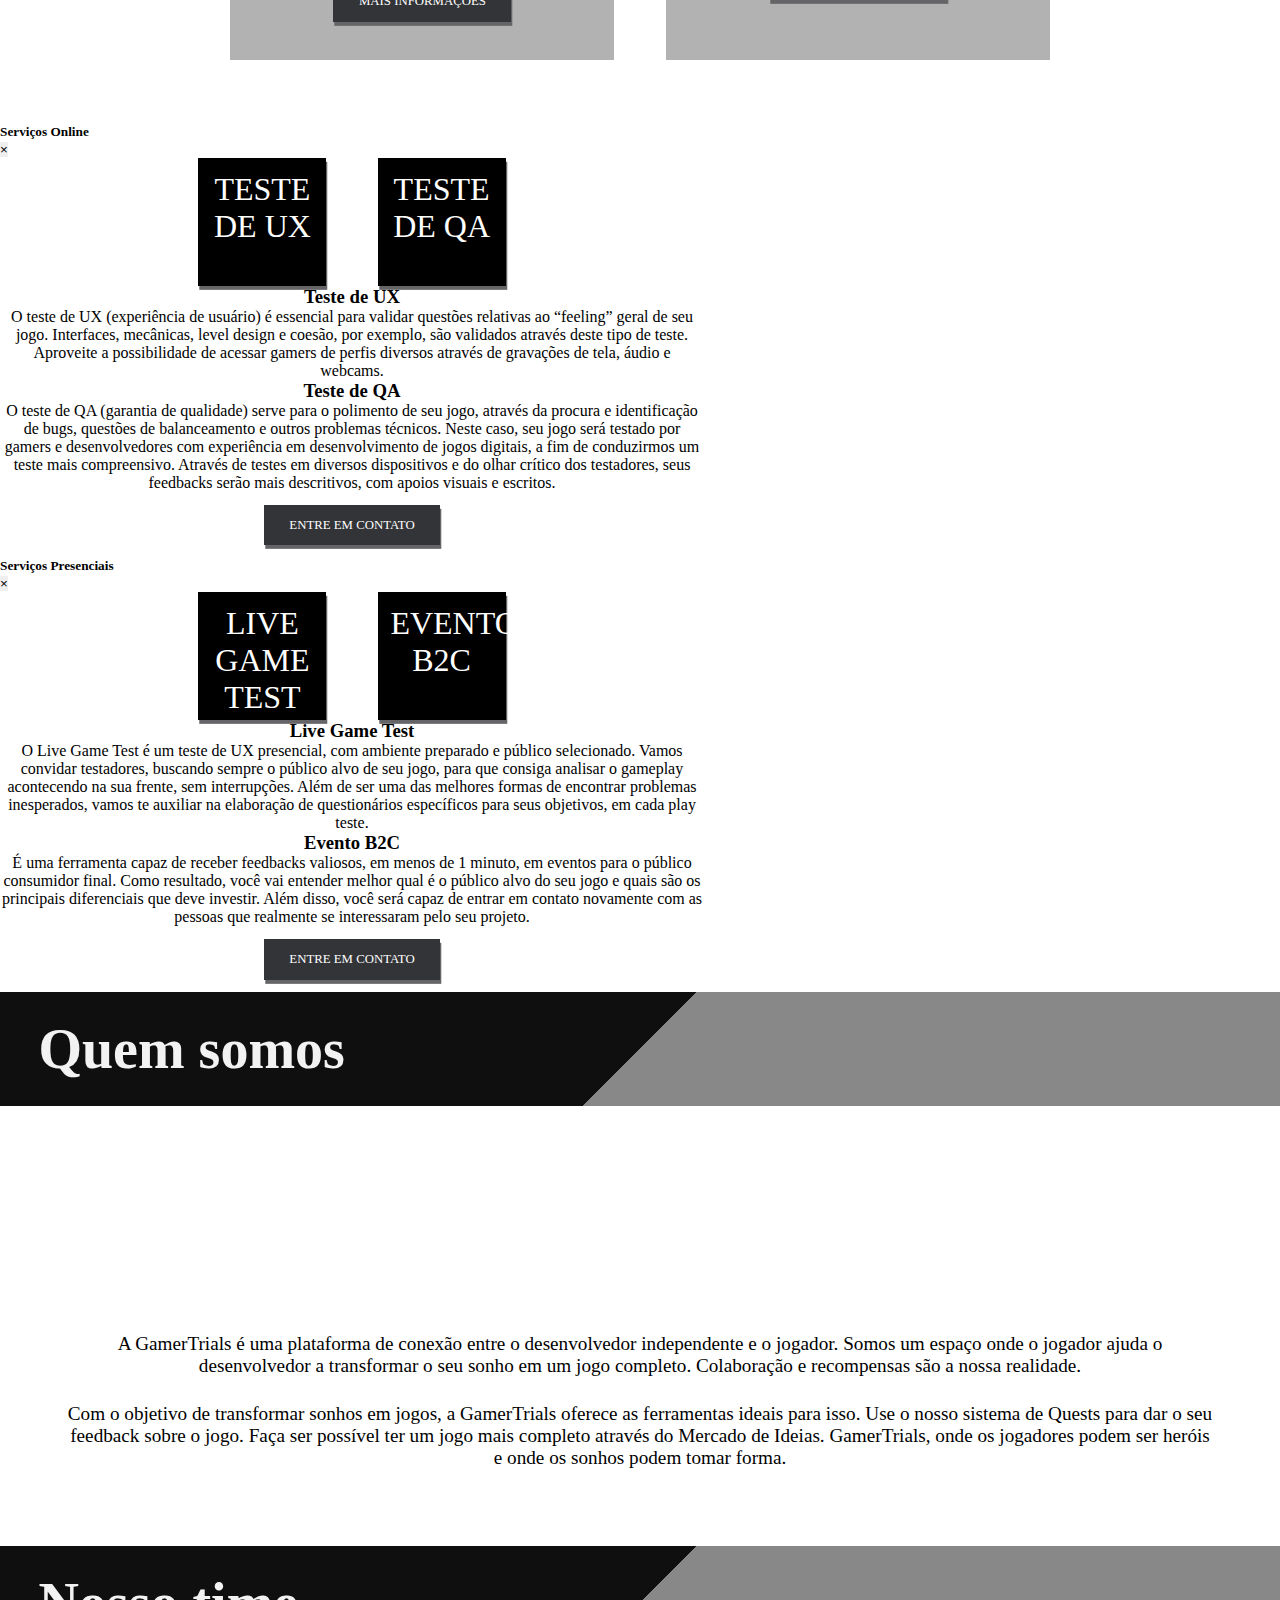
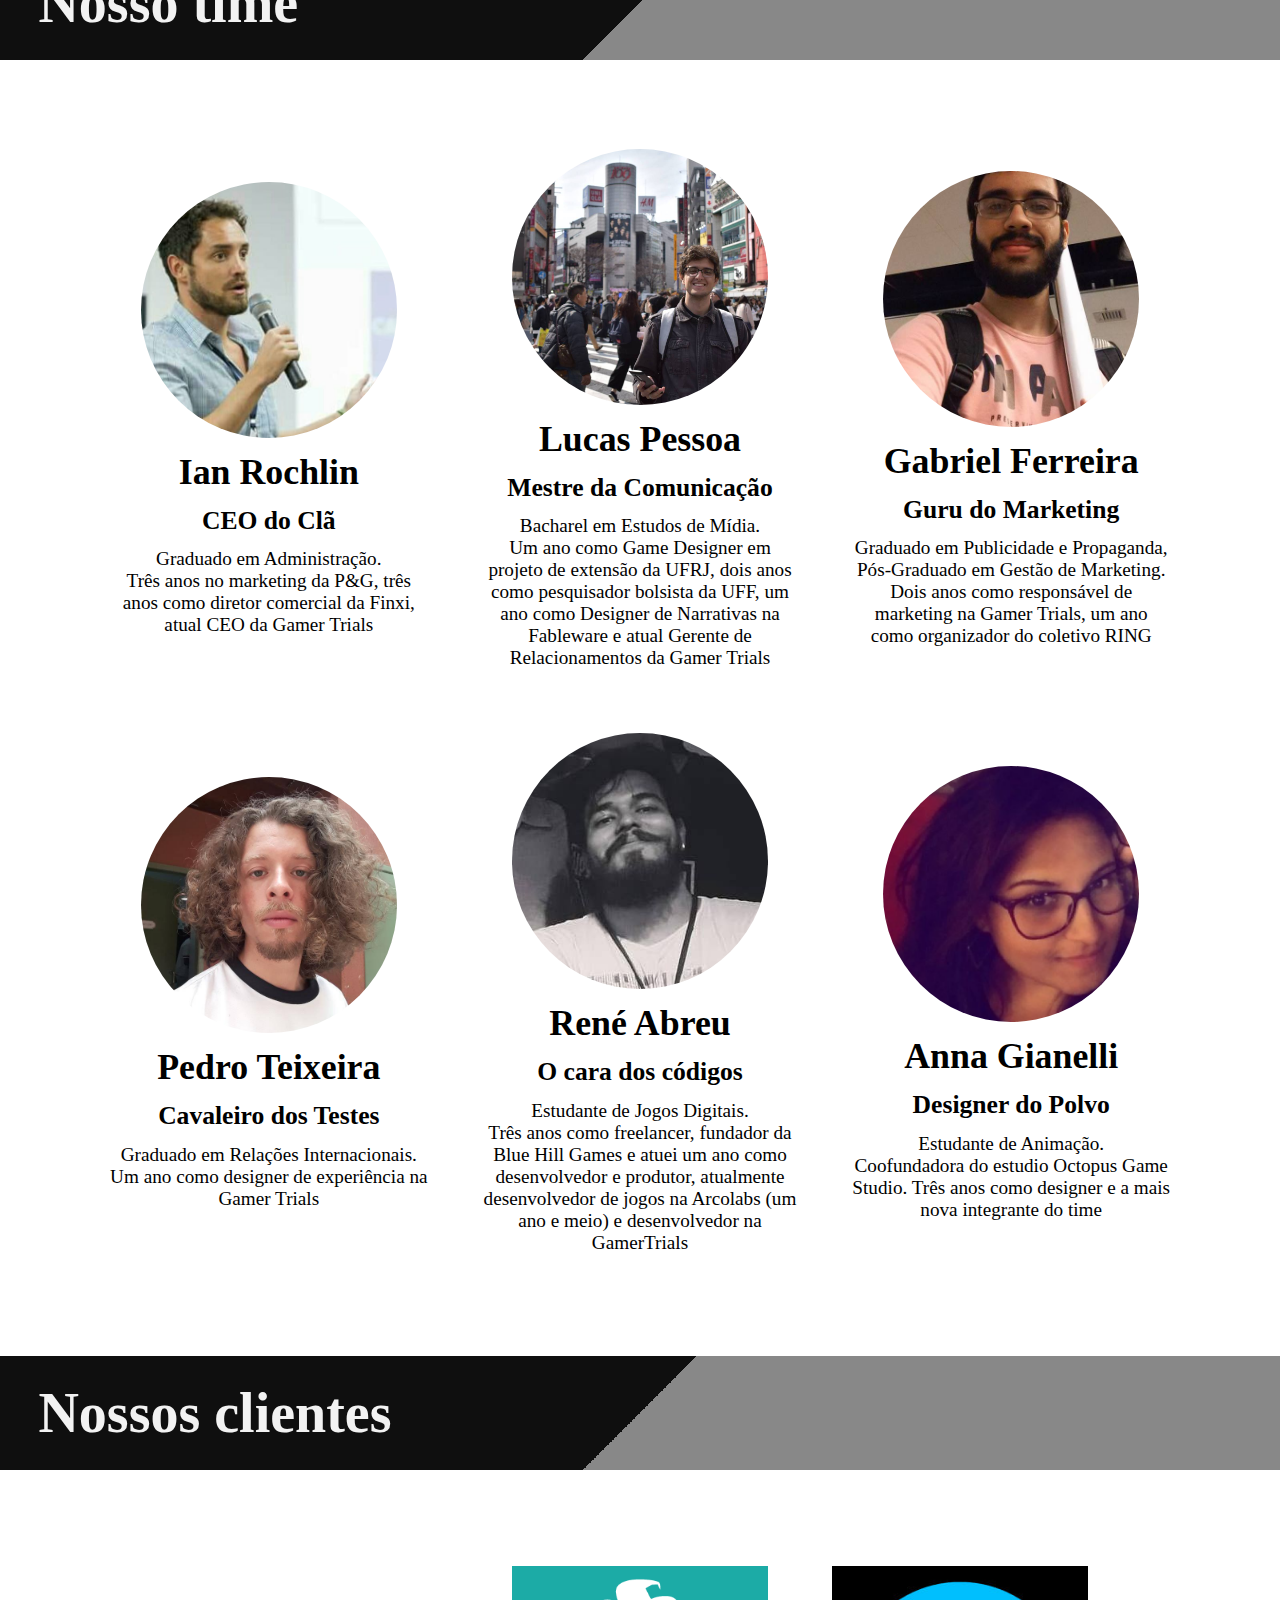
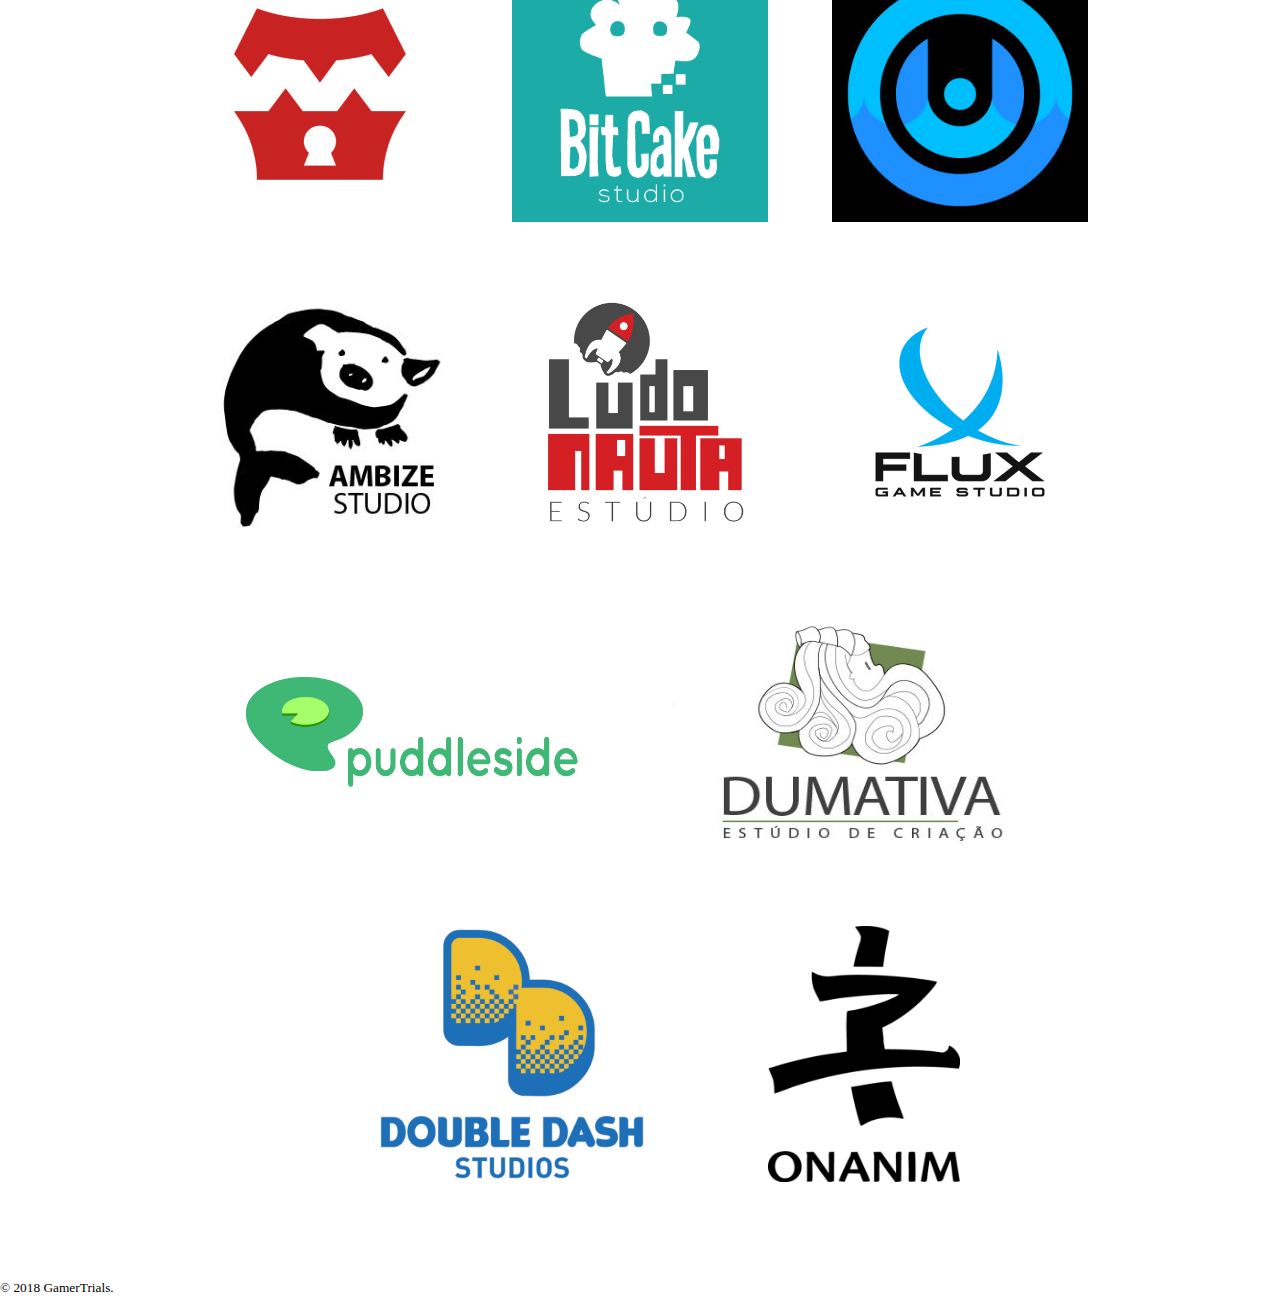
==== commit 319d08f7: "Alteração números na descrição do time" ====
--- a/index.html
+++ b/index.html
@@ -15,20 +15,22 @@
 <body>
     <header class="menu">
         <div class="mask"></div>
-        <a href="#">
+        <a href="index.html">
             <img class="menu__logo" src="assets/logo.svg" alt="Logo GamerTrials"/>
         </a>
-        <nav>
+        <nav class="menu__items">
             <a class="menu__link scroll" href="#validate">Valide seu jogo</a>
             <a class="menu__link scroll" href="#about">Quem somos</a>
             <a class="menu__link scroll" href="#team">Nosso time</a>
             <a class="menu__link scroll" href="#client">Nossos clientes</a>
+            <a class="menu__link" href="contact.html">Contato</a>
         </nav>
+        <div class="fa fa-bars menu__bars"></div>
     </header>
     <main>
         <section class="banner">
             <h1 class="banner__text">
-                Valide 
+                Valide&nbsp;
                 <span class="typewrite" data-period="2000" data-type='[ "seu jogo.", "uma mecânica.","uma demo.", "uma fase." ]'> 
                     <span class="wrap"></span> 
                 </span> 
@@ -41,21 +43,25 @@
             </div>
             <div class="validate">
                 <div class="validate__box">
-                    <div class="validate__icon">
-                        <span class="fas fa-globe-americas"></span>
+                    <div class="validate__info">
+                        <div class="validate__icon">
+                            <span class="fas fa-globe-americas"></span>
+                        </div>
+                        <h3 class="validate__title">Online</h3>
+                        <p class="validate__text">Aqui na GamerTrials você pode montar uma campanha para testar o seu game! Pode ser relacionada à um MVP, uma feature, uma fase, um modo. Você escolhe!</p>
                     </div>
-                    <h3 class="validate__title">Online</h3>
-                    <p class="validate__text">Aqui na GamerTrials você pode montar uma campanha para testar o seu game! Pode ser relacionada à um MVP, uma feature, uma fase, um modo. Você escolhe!</p>
                     <button type="button" class="validate__button" data-toggle="modal" data-target="#onlineModal">
                         Mais informações
                     </button>
                 </div>
                 <div class="validate__box">
-                    <div class="validate__icon">
-                        <span class="fas fa-users"></span>
+                    <div class="validate__info">
+                        <div class="validate__icon">
+                            <span class="fas fa-users"></span>
+                        </div>
+                        <h3 class="validate__title">Presencial</h3>
+                        <p class="validate__text">Nós organizamos um evento com o seu jogo e chamamos os testers para darem feedback, responderem um formulário e muito mais.</p>
                     </div>
-                    <h3 class="validate__title">Presencial</h3>
-                    <p class="validate__text">Nós organizamos um evento com o seu jogo e chamamos os testers para darem feedback, responderem um formulário e muito mais.</p>
                     <button type="button" class="validate__button" data-toggle="modal" data-target="#presencialModal">
                         Mais informações
                     </button>
@@ -73,21 +79,27 @@
                         <div class="modal-body">
                             <div class="accordion" id="accordionPresencial">
                                 <div class="modal__services">
-                                <a class="modal__service" data-toggle="collapse" data-target="#collapseOne" aria-expanded="false" aria-controls="collapseOne">
+                                <a class="validate__button modal__service" data-toggle="collapse" data-target="#collapseOne" aria-expanded="false" aria-controls="collapseOne">
                                     Teste de UX
                                 </a>
-                                <a class="modal__service" data-toggle="collapse" data-target="#collapseTwo" aria-expanded="false" aria-controls="collapseTwo">
+                                <a class="validate__button modal__service" data-toggle="collapse" data-target="#collapseTwo" aria-expanded="false" aria-controls="collapseTwo">
                                     Teste de QA
                                 </a>
                                 </div>
                                 <div id="collapseOne" class="collapse" aria-labelledby="headingOne" data-parent="#accordionPresencial">
                                     <div class="card-body">
-                                        É um teste de usabilidade. Descubra se o seu site, aplicativo ou protótipo está fácil de usar ou fácil de entender. Mandaremos o seu teste para nossa base de participantes com perfis variados. Eles vão gravar um vídeo com a navegação na tela, a webcam (ou câmera frontal do celular) e o áudio. Após a publicação, os resultados ficam prontos em 2 a 5 dias úteis (depende do perfil que você selecionou).                                 
+                                        <h3>Teste de UX</h3>
+                                        <p>
+                                            O teste de UX (experiência de usuário) é essencial para validar questões relativas ao “feeling” geral de seu jogo. Interfaces, mecânicas, level design e coesão, por exemplo, são validados através deste tipo de teste. Aproveite a possibilidade de acessar gamers de perfis diversos através de gravações de tela, áudio e webcams.
+                                        </p>
                                     </div>
                                 </div>
                                 <div id="collapseTwo" class="collapse" aria-labelledby="headingTwo" data-parent="#accordionPresencial">
                                     <div class="card-body">
-                                        É um teste para descobrir bugs, problemas técnicos. Mandaremos o seu teste para gamers e Devs com experiência em desenvolvimento profissional de jogos digitais. Eles vão testar seu jogo mobile, navegador web ou PC em diversos navegadores e dispositivos para descobrir se está de acordo com o planejado ou não. Como resultado, você recebe comentários por escrito e prints de tela que demonstram os problemas encontrados. Após a publicação, os resultados ficam prontos em até 1 dia útil.                                 
+                                        <h3>Teste de QA</h3>
+                                        <p>
+                                            O teste de QA (garantia de qualidade) serve para o polimento de seu jogo, através da procura e identificação de bugs, questões de balanceamento e outros problemas técnicos. Neste caso, seu jogo será testado por gamers e desenvolvedores com experiência em desenvolvimento de jogos digitais, a fim de conduzirmos um teste mais compreensivo. Através de testes em diversos dispositivos e do olhar crítico dos testadores, seus feedbacks serão mais descritivos, com apoios visuais e escritos.
+                                        </p>
                                     </div>
                                 </div>
                             </div>
@@ -110,21 +122,27 @@
                         <div class="modal-body">
                             <div class="accordion" id="accordionExample">
                                 <div class="modal__services">
-                                <a class="modal__service" data-toggle="collapse" data-target="#collapseOne" aria-expanded="false" aria-controls="collapseOne">
-                                    Play Teste
+                                <a class="validate__button modal__service" data-toggle="collapse" data-target="#collapseOne" aria-expanded="false" aria-controls="collapseOne">
+                                    Live Game Test
                                 </a>
-                                <a class="modal__service" data-toggle="collapse" data-target="#collapseTwo" aria-expanded="false" aria-controls="collapseTwo">
+                                <a class="validate__button modal__service" data-toggle="collapse" data-target="#collapseTwo" aria-expanded="false" aria-controls="collapseTwo">
                                     Evento B2C
                                 </a>
                                 </div>
                                 <div id="collapseOne" class="collapse" aria-labelledby="headingOne" data-parent="#accordionExample">
                                     <div class="card-body">
-                                        É um teste de usabilidade com ambiente preparado e público selecionado. Vamos convidar testadores, buscando sempre o público alvo de seu jogo, para que consiga analisar o gameplay acontecendo na sua frente, sem interrupções.Além de ser uma das melhores formas de encontrar problemas inesperados, vamos te auxiliar na elaboração de questionários específicos para seus objetivos, em cada play teste. 
+                                        <h3>Live Game Test</h3>
+                                        <p>
+                                                O Live Game Test é um teste de UX presencial, com ambiente preparado e público selecionado. Vamos convidar testadores, buscando sempre o público alvo de seu jogo, para que consiga analisar o gameplay acontecendo na sua frente, sem interrupções. Além de ser uma das melhores formas de encontrar problemas inesperados, vamos te auxiliar na elaboração de questionários específicos para seus objetivos, em cada play teste. 
+                                        </p>
                                     </div>
                                 </div>
                                 <div id="collapseTwo" class="collapse" aria-labelledby="headingTwo" data-parent="#accordionExample">
                                     <div class="card-body">
-                                        É uma ferramenta capaz de receber feedbacks valiosos, em menos de 1 minuto, em eventos para o público consumidor final. Como resultado, você vai entender melhor qual é o público alvo do seu jogo e quais são os principais diferenciais que deve investir. Além disso, você será capaz de entrar em contato novamente com as pessoas que realmente se interessaram pelo seu projeto.
+                                        <h3>Evento B2C</h3>
+                                        <p>
+                                            É uma ferramenta capaz de receber feedbacks valiosos, em menos de 1 minuto, em eventos para o público consumidor final. Como resultado, você vai entender melhor qual é o público alvo do seu jogo e quais são os principais diferenciais que deve investir. Além disso, você será capaz de entrar em contato novamente com as pessoas que realmente se interessaram pelo seu projeto.
+                                        </p>
                                     </div>
                                 </div>
                             </div>
@@ -142,7 +160,7 @@
                 <h2 class="caixa__title">Quem somos</h2>
             </div>
             <div class="caixa__box">
-                <iframe width="560" height="315" src="https://www.youtube.com/embed/s7-W5EkaSks" frameborder="0" allow="accelerometer; autoplay; encrypted-media; gyroscope; picture-in-picture" allowfullscreen></iframe>
+                <iframe class="about__video" src="https://www.youtube.com/embed/s7-W5EkaSks" frameborder="0" allow="accelerometer; autoplay; encrypted-media; gyroscope; picture-in-picture" allowfullscreen></iframe>
                 <p class="about__text">
                         A GamerTrials é uma plataforma de conexão entre o desenvolvedor independente e o jogador. Somos um espaço onde o jogador ajuda o desenvolvedor a transformar o seu sonho em um jogo completo. Colaboração e recompensas são a nossa realidade.
                 </p>
@@ -157,43 +175,67 @@
                 <h2 class="caixa__title">Nosso time</h2>
             </div>
             <div class="caixa__box">
-                    <div class="team__box">
-                        <img class="team__img" src="assets/team/ian.jpg"/>
-                        <h3 class="team__title">Ian Rochlin</h3>
-                        <h6 class="team__subtitle">CEO do Clã</h6>
-                        <p class="team__text">Mussum Ipsum, cacilds vidis litro abertis. Detraxit consequat et quo num tendi nada. Nec orci ornare consequat. Praesent lacinia ultrices consectetur. Sed non ipsum felis. Vehicula non. Ut sed ex eros. Vivamus sit amet nibh non tellus tristique interdum. Casamentiss faiz malandris se pirulitá.</p>
-                    </div>
-                    <div class="team__box">
-                        <img class="team__img" src="assets/team/gabriel.jpg"/>
-                        <h3 class="team__title">Gabriel Ferreira</h3>
-                        <h6 class="team__subtitle">Guru do Marketing</h6>
-                        <p class="team__text">Mussum Ipsum, cacilds vidis litro abertis. Detraxit consequat et quo num tendi nada. Nec orci ornare consequat. Praesent lacinia ultrices consectetur. Sed non ipsum felis. Vehicula non. Ut sed ex eros. Vivamus sit amet nibh non tellus tristique interdum. Casamentiss faiz malandris se pirulitá.</p>
-                    </div>
-                    <div class="team__box">
-                        <img class="team__img" src="assets/team/lucas.jpg"/>
-                        <h3 class="team__title">Lucas Pessoa</h3>
-                        <h6 class="team__subtitle">Mestre da Comunicação</h6>
-                        <p class="team__text">Mussum Ipsum, cacilds vidis litro abertis. Detraxit consequat et quo num tendi nada. Nec orci ornare consequat. Praesent lacinia ultrices consectetur. Sed non ipsum felis. Vehicula non. Ut sed ex eros. Vivamus sit amet nibh non tellus tristique interdum. Casamentiss faiz malandris se pirulitá.</p>
-                    </div>
-                    <div class="team__box">
-                        <img class="team__img" src="assets/team/pedro.png"/>
-                        <h3 class="team__title">Pedro Teixeira</h3>
-                        <h6 class="team__subtitle">Cavaleiro dos Testes</h6>
-                        <p class="team__text">Mussum Ipsum, cacilds vidis litro abertis. Detraxit consequat et quo num tendi nada. Nec orci ornare consequat. Praesent lacinia ultrices consectetur. Sed non ipsum felis. Vehicula non. Ut sed ex eros. Vivamus sit amet nibh non tellus tristique interdum. Casamentiss faiz malandris se pirulitá.</p>
-                    </div>
-                    <div class="team__box">
-                        <img class="team__img" src="https://scontent.fsdu2-2.fna.fbcdn.net/v/t1.0-9/21078320_10209497283821193_6244648465340054487_n.jpg?_nc_cat=110&_nc_ht=scontent.fsdu2-2.fna&oh=ea64dda067a3ebe0299637f48951a619&oe=5CA7CCC4"/>
-                        <h3 class="team__title">Anna Gianelli</h3>
-                        <h6 class="team__subtitle">Designer do Polvo</h6>
-                        <p class="team__text">Mussum Ipsum, cacilds vidis litro abertis. Detraxit consequat et quo num tendi nada. Nec orci ornare consequat. Praesent lacinia ultrices consectetur. Sed non ipsum felis. Vehicula non. Ut sed ex eros. Vivamus sit amet nibh non tellus tristique interdum. Casamentiss faiz malandris se pirulitá.</p>
-                    </div>
-                    <div class="team__box">
-                        <img class="team__img" src="assets/team/rene.jpg"/>
-                        <h3 class="team__title">René Abreu</h3>
-                        <h6 class="team__subtitle">O cara dos códigos</h6>
-                        <p class="team__text">Mussum Ipsum, cacilds vidis litro abertis. Detraxit consequat et quo num tendi nada. Nec orci ornare consequat. Praesent lacinia ultrices consectetur. Sed non ipsum felis. Vehicula non. Ut sed ex eros. Vivamus sit amet nibh non tellus tristique interdum. Casamentiss faiz malandris se pirulitá.</p>
-                    </div>
-                </div>
+                <div class="team__box">
+                    <img class="team__img" src="assets/team/ian.jpg"/>
+                    <h3 class="team__title">Ian Rochlin</h3>
+                    <h6 class="team__subtitle">CEO do Clã</h6>
+                    <p class="team__text">
+                        Graduado em Administração.
+                        <br/>
+                        Três anos no marketing da P&G, três anos como diretor comercial da Finxi, atual CEO da Gamer Trials
+                    </p>
+                </div>
+                <div class="team__box">
+                    <img class="team__img" src="assets/team/lucas.jpg"/>
+                    <h3 class="team__title">Lucas Pessoa</h3>
+                    <h6 class="team__subtitle">Mestre da Comunicação</h6>
+                    <p class="team__text">
+                        Bacharel em Estudos de Mídia. 
+                        <br/>
+                        Um ano como Game Designer em projeto de extensão da UFRJ, dois anos como pesquisador bolsista da UFF, um ano como Designer de Narrativas na Fableware e atual Gerente de Relacionamentos da Gamer Trials
+                    </p>
+                </div>
+                <div class="team__box">
+                    <img class="team__img" src="assets/team/gabriel.jpg"/>
+                    <h3 class="team__title">Gabriel Ferreira</h3>
+                    <h6 class="team__subtitle">Guru do Marketing</h6>
+                    <p class="team__text">
+                        Graduado em Publicidade e Propaganda, Pós-Graduado em Gestão de Marketing.
+                        <br/>
+                        Dois anos como responsável de marketing na Gamer Trials, um ano como organizador do coletivo RING
+                    </p>
+                </div>
+                <div class="team__box">
+                    <img class="team__img" src="assets/team/pedro.png"/>
+                    <h3 class="team__title">Pedro Teixeira</h3>
+                    <h6 class="team__subtitle">Cavaleiro dos Testes</h6>
+                    <p class="team__text">
+                        Graduado em Relações Internacionais.
+                        <br/>
+                        Um ano como designer de experiência na Gamer Trials
+                    </p>
+                </div>
+                <div class="team__box">
+                    <img class="team__img" src="assets/team/rene.jpg"/>
+                    <h3 class="team__title">René Abreu</h3>
+                    <h6 class="team__subtitle">O cara dos códigos</h6>
+                    <p class="team__text">
+                            Estudante de Jogos Digitais.
+                            <br/>
+                            Três anos como freelancer, fundador da Blue Hill Games e atuei um ano como desenvolvedor e produtor, atualmente desenvolvedor de jogos na Arcolabs (um ano e meio) e desenvolvedor na GamerTrials
+                    </p>
+                </div>
+                <div class="team__box">
+                    <img class="team__img" src="assets/team/anna.png"/>
+                    <h3 class="team__title">Anna Gianelli</h3>
+                    <h6 class="team__subtitle">Designer do Polvo</h6>
+                    <p class="team__text">
+                            Estudante de Animação.
+                            <br/>
+                            Coofundadora do estudio Octopus Game Studio. Três anos como designer e a mais nova integrante do time
+                    </p>
+                </div>
+            </div>
         </section>
         <section class="caixa" id="client">
             <div class="caixa__header">
@@ -202,7 +244,8 @@
             </div>
             <div class="caixa__box">
                 <div class="client">
-                    <img src="assets/client/madmimic.jpg" alt="Logo Mad Mimic" />
+                    <img src="assets/client/madmimic.jpg" alt="L
+                    ogo Mad Mimic" />
                 </div>
                 <div class="client">
                     <img src="assets/client/bitcake.png" alt="Logo Bit Cake" />
@@ -234,6 +277,16 @@
             </div>
         </section>
     </main>
+    <footer class="footer">
+        <div class="mask"></div>
+        <small class="footer__text">
+            © 2018 GamerTrials.
+        </small>
+        <section class="footer-social">
+            <a href="https://www.facebook.com/thegamertrials" target="_blank" class="social" title="Facebook"><span class="fab fa-facebook-f"></span></a>
+            <a href="https://twitter.com/gamertrials_" target="_blank" class="social" title="Twitter"><span class="fab fa-twitter"></span></a>
+        </section>
+    </footer>
     <!-- jQuery -->
     <script type="text/javascript" src="js/jquery.js"></script>
     <!-- Popper -->
@@ -244,5 +297,7 @@
     <script type="text/javascript" src="js/typeeffect.js"></script>
     <!-- Scroll -->
     <script type="text/javascript" src="js/scroll.js"></script>
+    <!-- Menu Mobile -->
+    <script type="text/javascript" src="js/menu.js"></script>
 </body>
 </html>